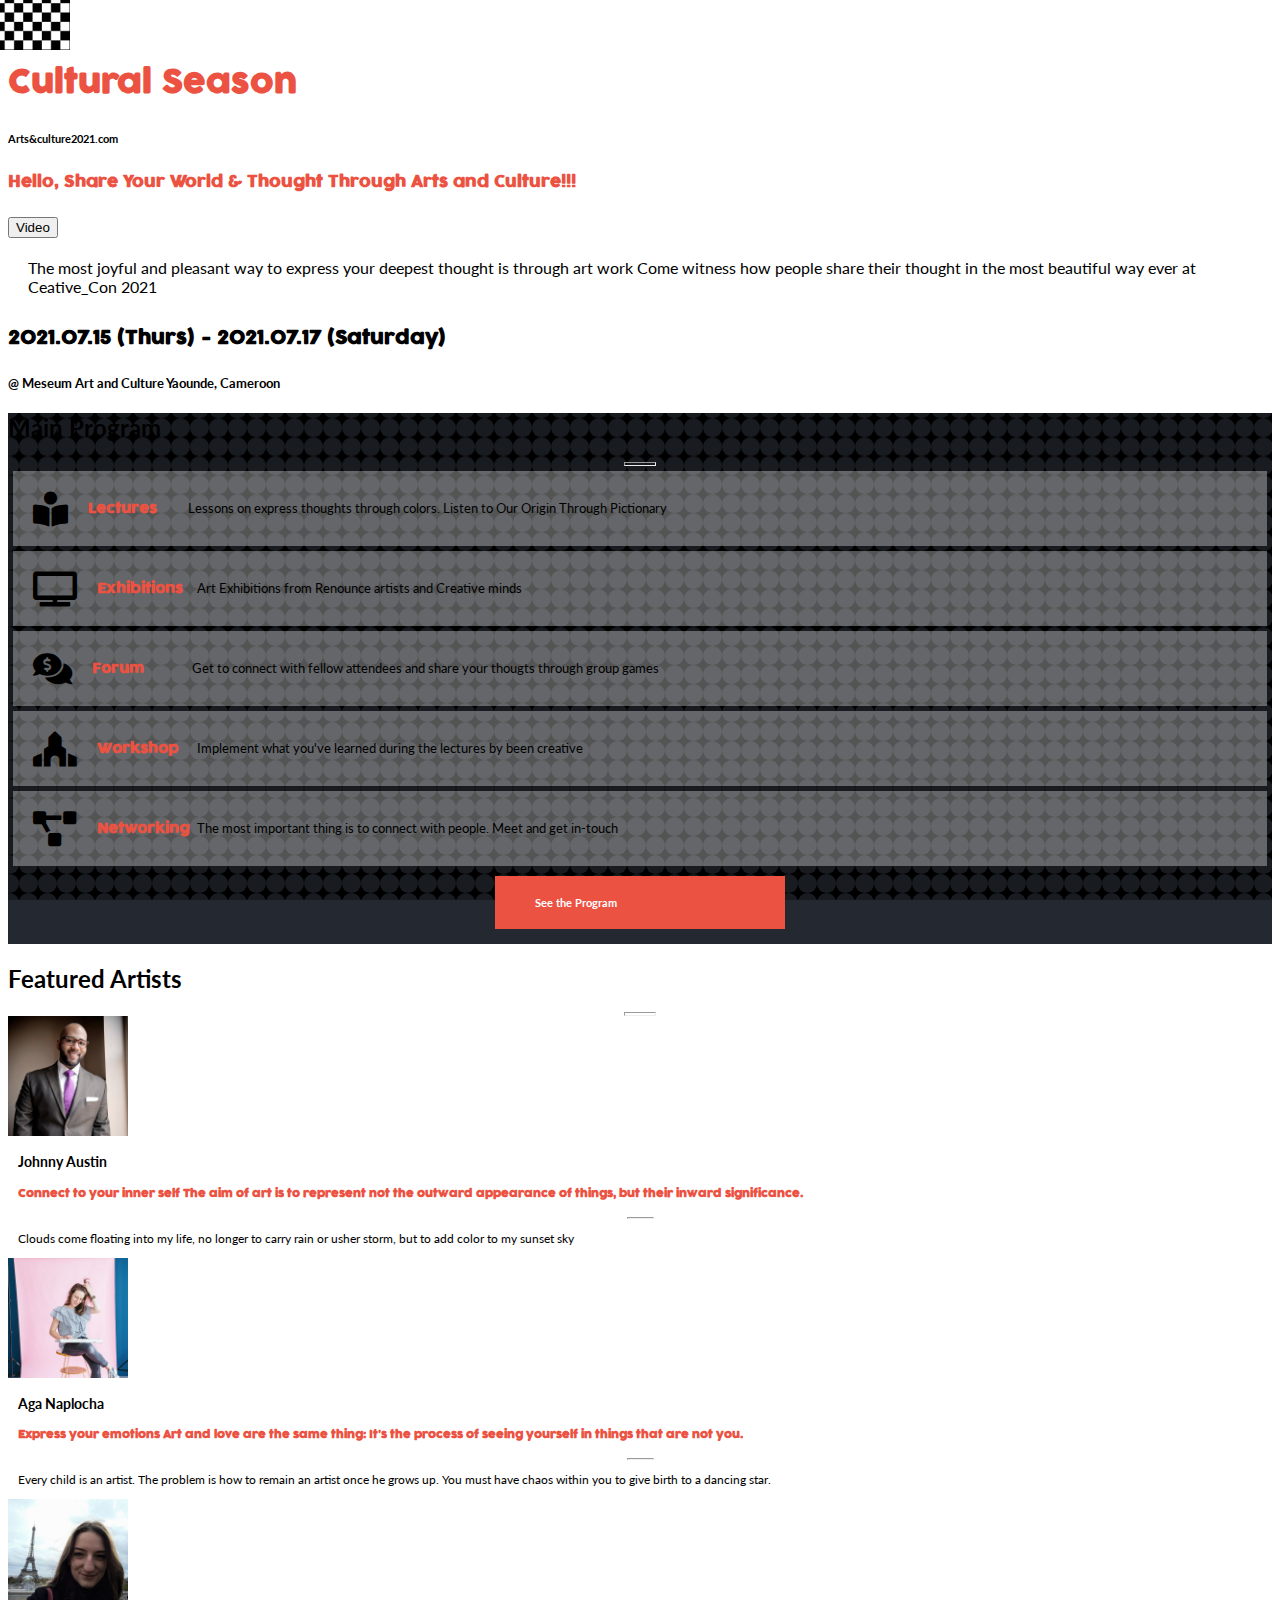
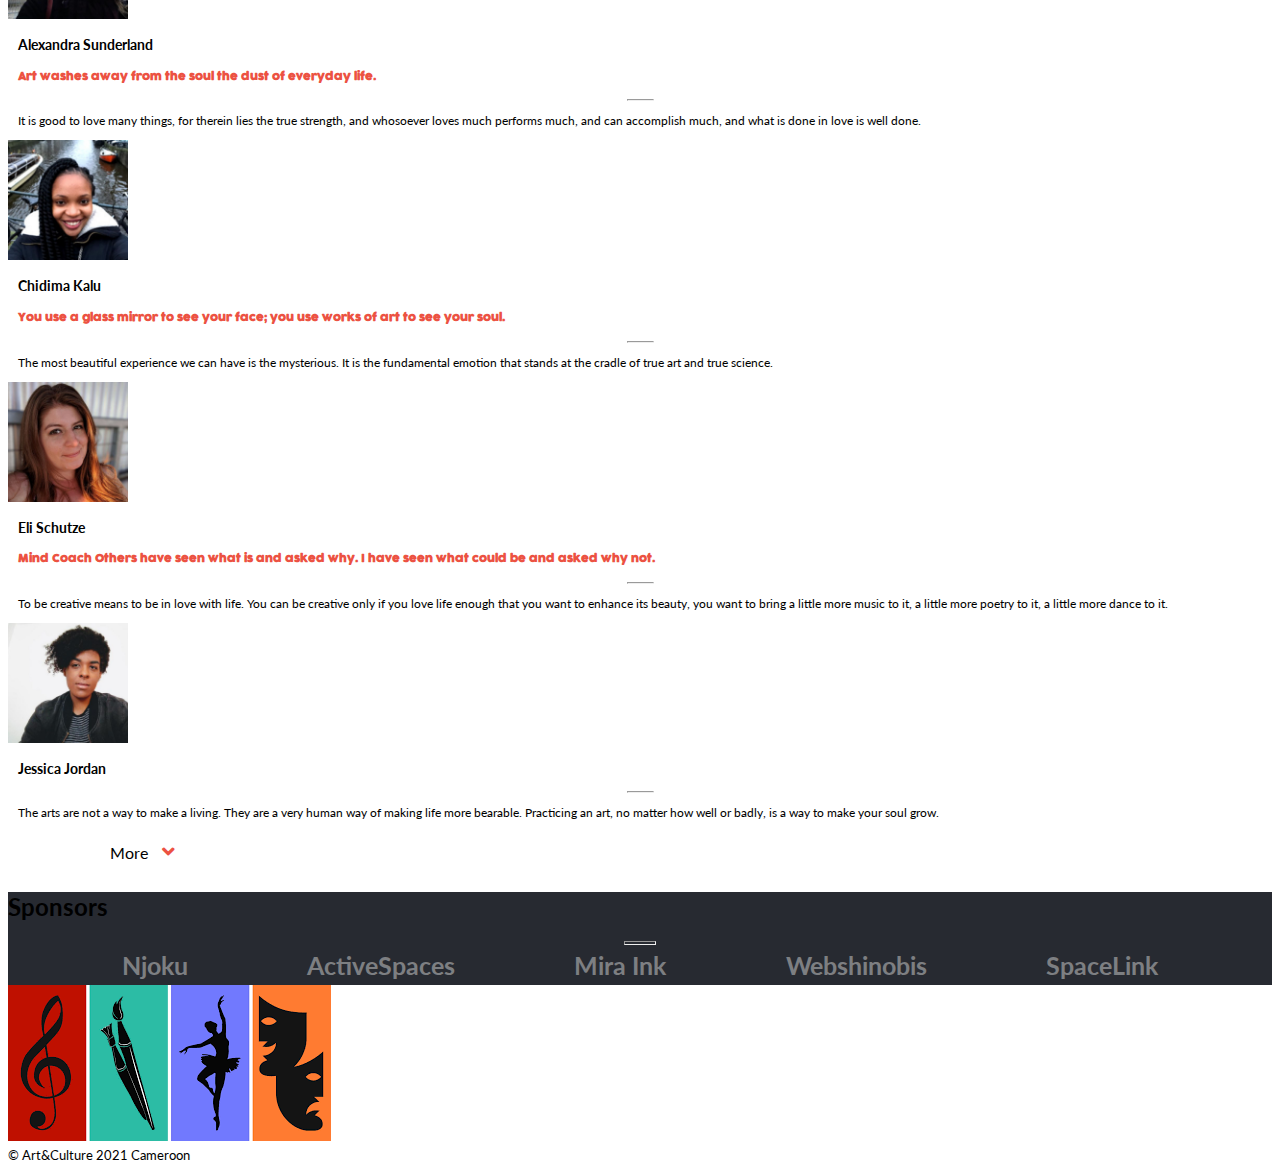
==== index.html @ 51cac5a7 "update header and footer for ticket and about page" ====
<!DOCTYPE html>
<html lang="en">

<head>
  <meta charset="UTF-8">
  <meta name="viewport" content="width=device-width, initial-scale=1.0">
  <link rel="stylesheet" href="https://cdnjs.cloudflare.com/ajax/libs/font-awesome/5.15.2/css/all.min.css">
  <link href="https://cdn.jsdelivr.net/npm/bootstrap@5.0.0-beta1/dist/css/bootstrap.min.css" rel="stylesheet" integrity="sha384-giJF6kkoqNQ00vy+HMDP7azOuL0xtbfIcaT9wjKHr8RbDVddVHyTfAAsrekwKmP1" crossorigin="anonymous">
  <link rel="stylesheet" href="./style.css">
  <title>Arts & Culture</title>
</head>

<body>
  <header>
    <nav class="navbar">
      <div class="desktop-nav">
        <ul>
          <li><a href="#"><i class="fab fa-facebook-f"></i></a></li>
          <li><a href="#"><i class="fab fa-twitter"></i></a></li>
          <li><a href="#">English</a></li>
          <li><a href="#">My Page</a></li>
          <li><a href="#">Logout</a></li>
        </ul>
        <div class="second-header">
          <figure>
            <img src="./assets/images/logo.png" alt="Logo"/>
            <figcaption>Arts & Culture Summit 2021</figcaption>
          </figure>
          <ul>
            <li><a href="./about.html">About</a></li>
            <li><a href="#">Program</a></li>
            <li><a href="#">Join</a></li>
            <li><a href="#">Sponsor</a></li>
            <li><a href="#">News</a></li>
            <li><a href="./ticket.html">Get Ticket</a></li>
          </ul>
        </div>
      </div>
      <div class="mobile-display">
        <i class="fas fa-bars ps-5"></i>
      </div>
    </nav>
  </header>
  <main>
    <section>
      <article class="event p-4">
        <h1 class="fs-5 fst-normal">Cultural Season</h1>
        <h6 class="fs-6 fst-italic">Arts&culture2021.com</h6>
        <h4 class="fs-1 fw-bold">Hello, Share Your World & Thought Through Arts and Culture!!!</h4>
        
        <button type="button" class="btn btn-light">Video</button>
      </article>
      <article class="p-2">
        <p class="border boder-3 border-info event-details">
          The most joyful and pleasant way to express your deepest thought is through art work
          Come witness how people share their thought in the most beautiful way ever at Ceative_Con 2021
        </p>
        <h3 class="date">2021.07.15 (Thurs) - 2021.07.17 (Saturday)</h3>
        <h5>@ Meseum Art and Culture Yaounde, Cameroon</h5>
      </article>
    </section>
    <section class="main-page">
      <div class="m-5">
        <h2 class= "text-center text-white fs-5 pt-5">Main Program</h2>
        <hr class="line">
      </div>
      <article class="activity">
        <i class="w-25 fas fa-book-reader text-white"></i>
        <h4 class="w-25 ">Lectures</h4>
        <p class="flex-fill text-white pt-3">Lessons on express thoughts through colors. Listen to Our Origin Through Pictionary</p>
      </article>
      <article class="activity">
        <i class="w-25 fas fa-tv text-white"></i>
        <h4 class="w-25">Exhibitions</h4>
        <p class="flex-fill  text-white pt-3">Art Exhibitions from Renounce artists and Creative minds</p>
      </article>
      <article class="activity">
        <i class="w-25 fas fa-comments-dollar text-white"></i>
        <h4 class="w-25">Forum</h4>
        <p class="flex-fill  text-white pt-3">Get to connect with fellow attendees and share your thougts through group games</p>
      </article>
      <article class="activity">
        <i class="w-25 fas fa-place-of-worship  text-white"></i>
        <h4 class="w-25">Workshop</h4>
        <p class="flex-fill text-white pt-3">Implement what you've learned during the lectures by been creative</p>
      </article>
      <article class="activity">
        <i class="w-25 fas fa-project-diagram text-white"></i>
        <h4 class="w-25 ">Networking</h4>
        <p class="flex-fill text-white pt-3">The most important thing is to connect with people. Meet and get in-touch</p>
      </article>

      <h6 class="action-call"><a href="#" class="text-center">See the Program</a></h6>
    </section>

    <section class="speakers-section">
      <div class='m-5'>
        <h2 class= "text-center fw-bold fs-5 pt-5">Featured Artists</h2>
        <hr class="line">
      </div>
      <div class="d-flex px-3  align-items-center">
        <div class="speaker-image position-relative "> 
          <img src="./assets/images/chess.png" class="chess-image" alt="chess Board"/>
          <img src="./assets/images/johnny-austin-df7ceb11-1000-square.jpg" class="main-image" alt="Johnny Austin"/>
        </div>
          
        <div class="speakers">
          <h3>Johnny Austin</h3>
          <h4>Connect to your inner self
            The aim of art is to represent not the outward appearance of things, but their inward significance.
          </h4>
          <hr>
          <p>Clouds come floating into my life, no longer to carry rain or usher storm, but to add color to my sunset sky</p>
        </div>
      </div>
      <div class="d-flex px-3  align-items-center"> 
        <div class="speaker-image position-relative">
          <img src="./assets/images/chess.png" class="chess-image" alt="Chess board"/>
          <img src="./assets/images/aga-naplocha-23d24d94-1000-square.jpg" class="main-image" alt="Aga Naplocha"/>
        </div>
        <div class="speakers">
          <h3>Aga Naplocha</h3>
          <h4>Express your emotions
            Art and love are the same thing: It’s the process of seeing yourself in things that are not you.
          </h4>
          <hr>
          <p>Every child is an artist. The problem is how to remain an artist once he grows up.
            You must have chaos within you to give birth to a dancing star.
          </p>
        </div>
      </div>
      <div class="d-none px-3  align-items-center d-md-flex">
        <div class="speaker-image position-relative"> 
          <img src="./assets/images/chess.png" class="chess-image" alt="Chess Board"/>
          <img src="./assets/images/alexandra-sunderland-f61603a4-1000-square.jpg" class="main-image" alt="Alexandra Sunderland"/>
          
        </div>
        <div class="speakers">
          <h3>Alexandra Sunderland</h3>
          <h4>Art washes away from the soul the dust of everyday life.</h4>
          <hr>
          <p>It is good to love many things, for therein lies the true strength, and whosoever loves 
            much performs much, and can accomplish much, and what is done in love is well done.</p>
        </div>

      </div>
      <div class="d-none px-3  align-items-center d-md-flex">
        <div class="speaker-image position-relative">
          <img src="./assets/images/chess.png" class="chess-image" alt="Chess"/>
          <img src="./assets/images/chidinma-kalu-acc1148d-1000-square.jpg"  class="main-image" alt="Chidima Kalu"/>
          
        </div>
        <div class="speakers">
          <h3>Chidima Kalu</h3>
          <h4>You use a glass mirror to see your face; you use works of art to see your soul.</h4>
          <hr>
          <p>The most beautiful experience we can have is the mysterious. 
            It is the fundamental emotion that stands at the cradle of true art and true science.</p>
        </div>
      </div>
      <div class="d-none px-3  align-items-center d-md-flex">
        <div class="speaker-image position-relative">
          <img src="./assets/images/chess.png" class="chess-image" alt="Chess Board"/>
          <img src="./assets/images/eli-schutze-5bccf4f9-1000-square.jpg"  class="main-image" alt="Eli Schutze"/>
          
        </div>
        <div class="speakers">
          <h3>Eli Schutze</h3>
          <h4>Mind Coach
            Others have seen what is and asked why. I have seen what could be and asked why not. 
          </h4>
          <hr>
          <p>To be creative means to be in love with life. You can be creative only if you love life enough that you want to enhance its beauty, 
            you want to bring a little more music to it, a little more poetry to it, a little more dance to it.</p>
        </div>
      </div>
      <div class="d-none px-3  align-items-center d-md-flex">
        <div class="speaker-image position-relative">
          <img src="./assets/images/chess.png" class="chess-image" alt="Chess Board"/>
          <img src="./assets/images/jessica-jordan-0c8793eb-1000-square.jpg"  class="main-image" alt="Jessica Jordan"/>
          
        </div>
        <div class="speakers">
          <h3>Jessica Jordan</h3>
          <hr>
          <p>The arts are not a way to make a living. They are a very human way of making life more bearable. 
            Practicing an art, no matter how well or badly, is a way to make your soul grow.</p>
        </div>
      </div>
    </section>
    <section class="more border">
      <span class="p-5 text-center" >More <i class="fas fa-angle-down"></i></span>
    </section>
  </main>
  <footer>
    <div class="first-footer">
      <div class='m-5'>
        <h2 class= "text-center fw-bold fs-5 pt-5 text-white">Sponsors</h2>
        <hr class="line">
      </div>
      <ul>
        <li class="align-middle"><a href="#" class="sponsors">Njoku</a></li>
        <li class="align-middle"><a href="#" class="sponsors">ActiveSpaces</a></li>
        <li class="align-middle"><a href="#" class="sponsors">Mira Ink</a></li>
        <li class="align-middle"><a href="#" class="sponsors">Webshinobis</a></li>
        <li class="align-middle"><a href="#" class="sponsors">SpaceLink</a></li>
      </ul>
    </div>
    <div class="last-footer d-flex align-items-center p-5">
        <div w-50>
          <img src="./assets/images/arts.png" alt="Arts and Culture" class="w-100">
        </div>
        <div class="ms-5">
          <small>&#169; Art&Culture 2021 Cameroon</small>
        </div>
      </div>
  </footer>
</body>

</html>
---- style.css ----
@import url('https://fonts.googleapis.com/css2?family=Lato:wght@300;400;700&display=swap');

@font-face {
  font-family: 'cocogoose';
  src: local("cocogoose"),
    url("./assets/cocogoose/Cocogoose_trial.otf")
      format("truetype");
}

:root {
  --primary-color: #ec5242;
  --black-color:  #272a31;
  --grey-color: #d3d3d3;
  --secondary-font: font-family: 'Lato', sans-serif;

}

/* General Styles */
 body {
  font-family: 'Lato', sans-serif;
}

a:link {
  text-decoration: none;
}

a:visited {
  text-decoration: none;
}

a:hover {
  text-decoration: underline;
}

a:active {
  text-decoration: underline;
}

ul {
  list-style-type: none;
  margin: 0;
  padding: 0;
}

/* Header section */

.desktop-nav {
  display: none;
}

.mobile-display > i{
  font-size: 30px;

}

/* main Section */

h1, h4 {
  color: var(--primary-color);
  font-family: cocogoose;
}

.event-details {
  padding: 10px;
  margin: 10px;
}

.date {
  font-family: cocogoose;
}

/* Activity section */

.main-page {
  background-color: #242830;
  background-image: url("data:image/svg+xml,%3Csvg xmlns='http://www.w3.org/2000/svg' width='100%25' height='100%25' %3E%3Cdefs%3E%3ClinearGradient id='a' x1='0' x2='0' y1='0' y2='1' gradientTransform='rotate(53,0.5,0.5)'%3E%3Cstop offset='0' stop-color='%23000000'/%3E%3Cstop offset='1' stop-color='%23000000'/%3E%3C/linearGradient%3E%3C/defs%3E%3Cpattern id='b' width='19' height='19' patternUnits='userSpaceOnUse'%3E%3Ccircle fill='%23242830' cx='9.5' cy='9.5' r='9.5'/%3E%3C/pattern%3E%3Crect width='100%25' height='100%25' fill='url(%23a)'/%3E%3Crect width='100%25' height='100%25' fill='url(%23b)' fill-opacity='0.67'/%3E%3C/svg%3E");
  background-attachment: fixed;
  background-size: cover;
  padding-bottom: 5px;
}

.line {
  width: 30px;
  margin: auto;
  color: var(--primary-color);
  opacity: 1;
  padding-top: 2px;
}

.activity {
  margin: 5px;
  background-color: #ffffff54;
  display: flex;
  align-items: center;
}

.activity > i {
  font-size: 35px;
  text-align: center;
  max-width: 100px;
  padding: 20px 20px;
}

.activity > h4 {
  font-size: 14px;
  max-width: 100px ;
  min-width: 100px !important;
}

.activity > p {
  font-size: 13px;
}

.action-call {
  background-color: var(--primary-color);
  width: 250px;
  margin: 10px auto;
  padding: 20px;
}

.action-call > a {
  padding: 20px;
  color: white;

}

/* Speakers Section */

.chess-image {
  width: 75px;
  height: 75px;
  position: absolute;
  top: -25px;
  left: -5px;
}

.main-image {
  height: 120px;
  position: relative;
}

.speakers {
  font-size: 12px;
  margin: 10px;
}

.speakers > hr {
  width: 25px;
}

.speakers > h4 {
  font-size: 11px;
}

.more {
  width: 95%;
  margin: 10px auto;
}

.more > span {
  padding: 10px;
  margin-left: 60px;
}

.more i {
  font-size: 20px;
  color: var(--primary-color);
  padding: 10px;

}

.first-footer {
  background-color: var(--black-color);
}

.first-footer ul {
  display: flex;
  justify-content: space-evenly;
  padding: 5px 5px 5px;
  align-items: center;
  flex-wrap: wrap ;

}

.sponsors {
  font-size: 25px;
  font-weight: bold;
  color: var(--grey-color);
  padding: 0 10px 10px 10px;
  align-content: center;
  opacity: 0.5;
}
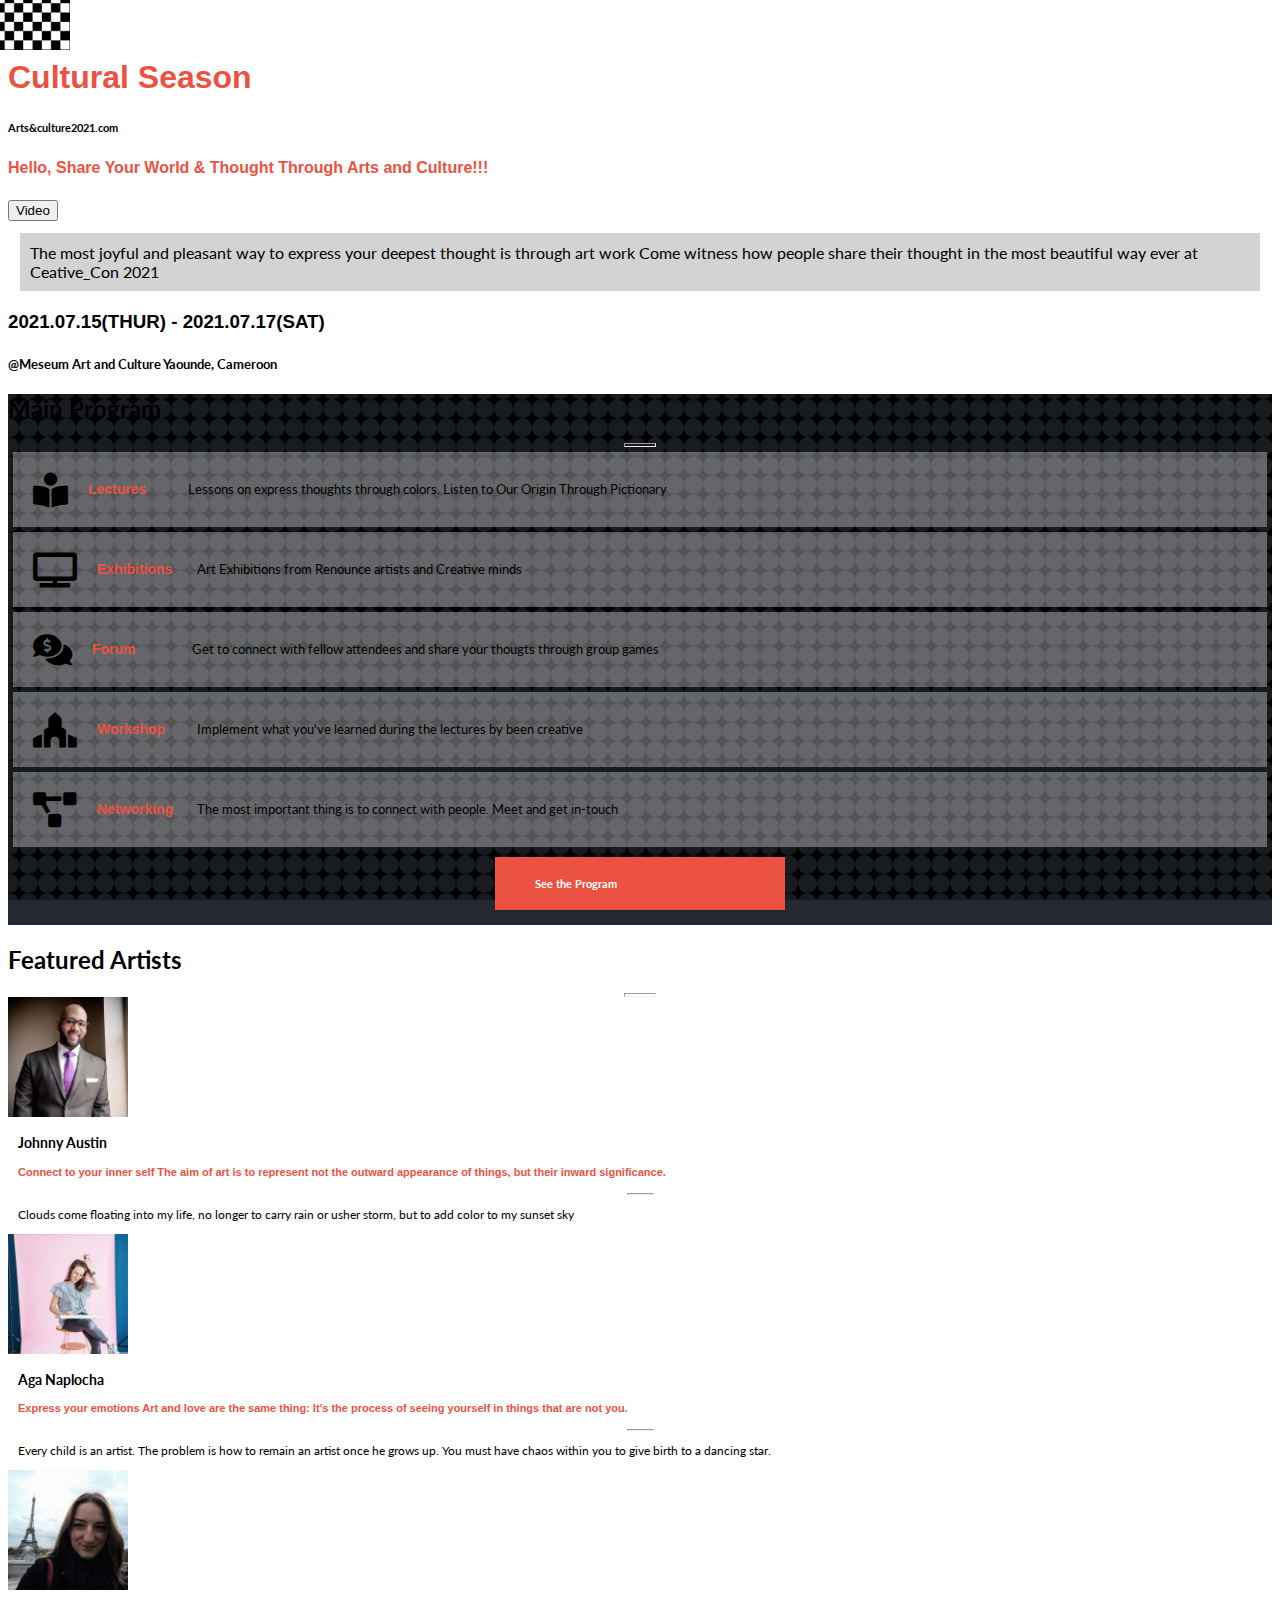
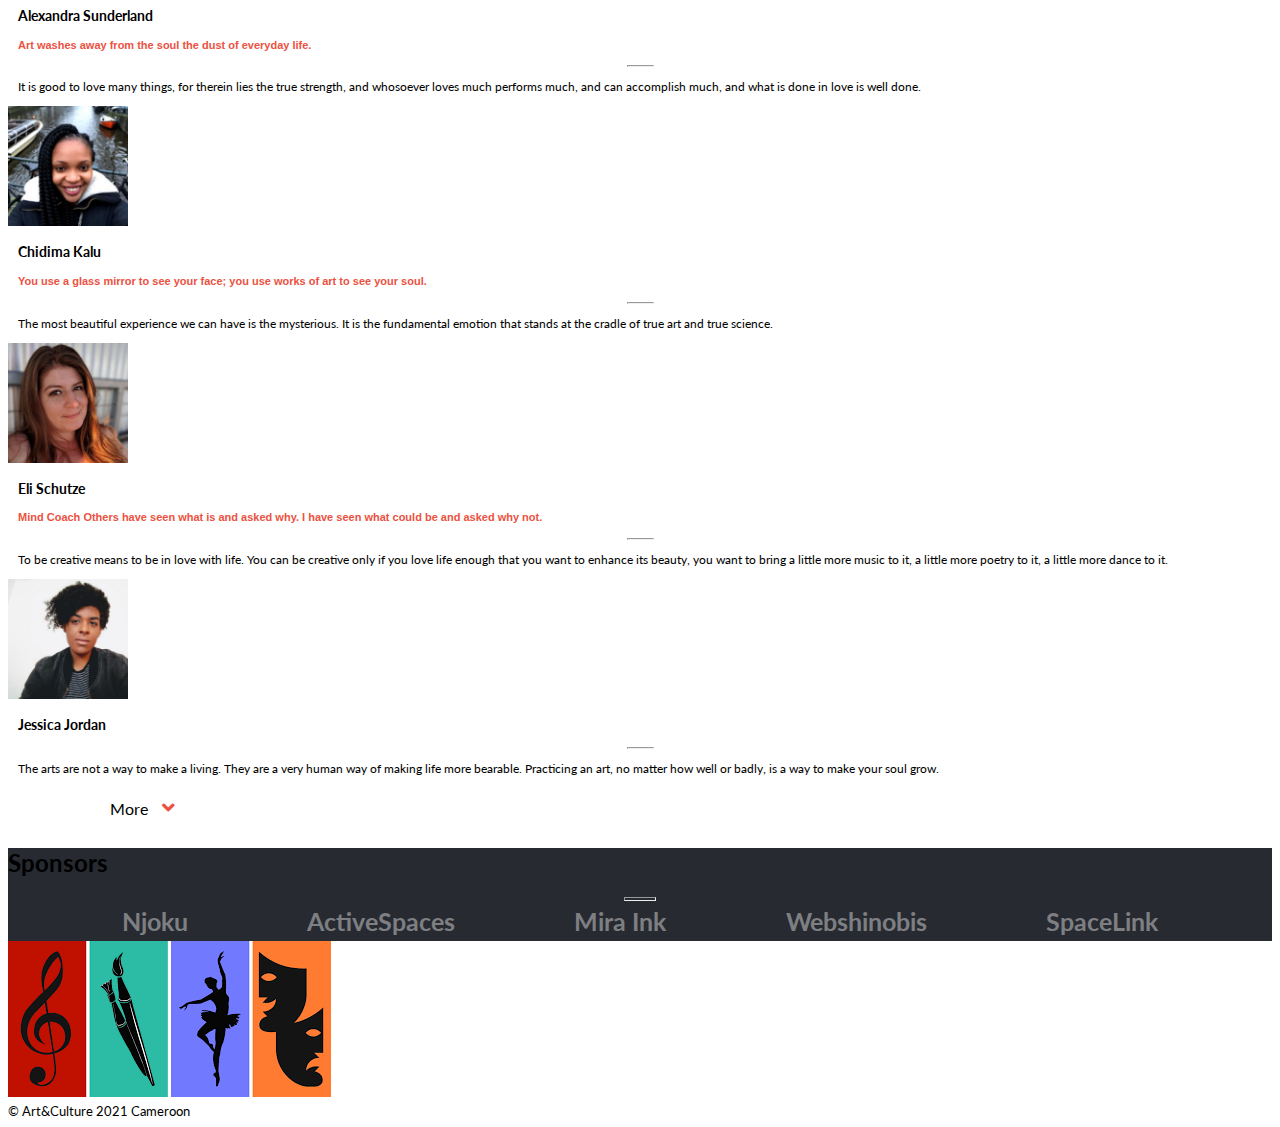
==== commit 1572e43b: "add background image" ====
--- a/index.html
+++ b/index.html
@@ -51,12 +51,12 @@
         <button type="button" class="btn btn-light">Video</button>
       </article>
       <article class="p-2">
-        <p class="border boder-3 border-info event-details">
+        <p class="event-details">
           The most joyful and pleasant way to express your deepest thought is through art work
           Come witness how people share their thought in the most beautiful way ever at Ceative_Con 2021
         </p>
-        <h3 class="date">2021.07.15 (Thurs) - 2021.07.17 (Saturday)</h3>
-        <h5>@ Meseum Art and Culture Yaounde, Cameroon</h5>
+        <h3 class="date ps-2 fw-bold">2021.07.15(THUR) - 2021.07.17(SAT)</h3>
+        <h5 class="ps-2 text-center">@Meseum Art and Culture Yaounde, Cameroon</h5>
       </article>
     </section>
     <section class="main-page">
@@ -207,7 +207,7 @@
       </ul>
     </div>
     <div class="last-footer d-flex align-items-center p-5">
-        <div w-50>
+        <div class="w-50">
           <img src="./assets/images/arts.png" alt="Arts and Culture" class="w-100">
         </div>
         <div class="ms-5">
--- a/style.css
+++ b/style.css
@@ -2,22 +2,25 @@
 
 @font-face {
   font-family: 'cocogoose';
-  src: local("cocogoose"),
-    url("./assets/cocogoose/Cocogoose_trial.otf")
-      format("truetype");
+  src: local("cocogoose"), url("./assets/cocogoose/Cocogoose_trial.otf") format("truetype");
 }
 
 :root {
   --primary-color: #ec5242;
-  --black-color:  #272a31;
+  --black-color: #272a31;
   --grey-color: #d3d3d3;
-  --secondary-font: font-family: 'Lato', sans-serif;
-
+  --secondary-font: 'Lato', sans-serif;
+  --primary-font: coogoose, sans-serif;
+  --primary-color-op: #ec5242ba;
 }
 
 /* General Styles */
- body {
+
+body {
   font-family: 'Lato', sans-serif;
+  background: linear-gradient(to bottom, rgba(255, 255, 255, 0.9), rgb(255, 255, 255)), url("./assets/images/culture.jpg");
+  background-size: cover;
+  background-repeat: no-repeat;
 }
 
 a:link {
@@ -48,16 +51,16 @@
   display: none;
 }
 
-.mobile-display > i{
+.mobile-display > i {
   font-size: 30px;
-
 }
 
 /* main Section */
 
-h1, h4 {
+h1,
+h4 {
   color: var(--primary-color);
-  font-family: cocogoose;
+  font-family: var(--primary-font);
 }
 
 .event-details {
@@ -66,7 +69,7 @@
 }
 
 .date {
-  font-family: cocogoose;
+  font-family: var(--primary-font);
 }
 
 /* Activity section */
@@ -103,7 +106,7 @@
 
 .activity > h4 {
   font-size: 14px;
-  max-width: 100px ;
+  max-width: 100px;
   min-width: 100px !important;
 }
 
@@ -121,7 +124,12 @@
 .action-call > a {
   padding: 20px;
   color: white;
-
+}
+
+.event-details {
+  border: 2px solid white;
+  background-color: var(--grey-color);
+  padding: 10px;
 }
 
 /* Speakers Section */
@@ -166,7 +174,6 @@
   font-size: 20px;
   color: var(--primary-color);
   padding: 10px;
-
 }
 
 .first-footer {
@@ -178,8 +185,7 @@
   justify-content: space-evenly;
   padding: 5px 5px 5px;
   align-items: center;
-  flex-wrap: wrap ;
-
+  flex-wrap: wrap;
 }
 
 .sponsors {
@@ -190,3 +196,38 @@
   align-content: center;
   opacity: 0.5;
 }
+
+/* About page styles */
+
+.last-header {
+  align-items: center;
+  justify-content: space-around;
+  width: 50%;
+}
+
+.logo-section figcaption {
+  font-family: var(--primary-font);
+  font-size: 16px;
+}
+
+.past-event {
+  background-color: #242830;
+  background-repeat: no-repeat;
+  background-size: cover;
+}
+
+.limbe-img {
+  background: linear-gradient(to right, var(--primary-color-op), var(--primary-color-op)), url(./assets/images/festac.jpeg);
+}
+
+.bamenda-img {
+  background: linear-gradient(to right, var(--primary-color-op), var(--primary-color-op)), url(./assets/images/bamenda.jpeg);
+}
+
+.bafoussam-img {
+  background: linear-gradient(to right, var(--primary-color-op), var(--primary-color-op)), url(./assets/images/nyanaya.jpeg);
+}
+
+.manyu-img {
+  background: linear-gradient(to right, var(--primary-color-op), var(--primary-color-op)), url(./assets/images/manyu.jpeg);
+}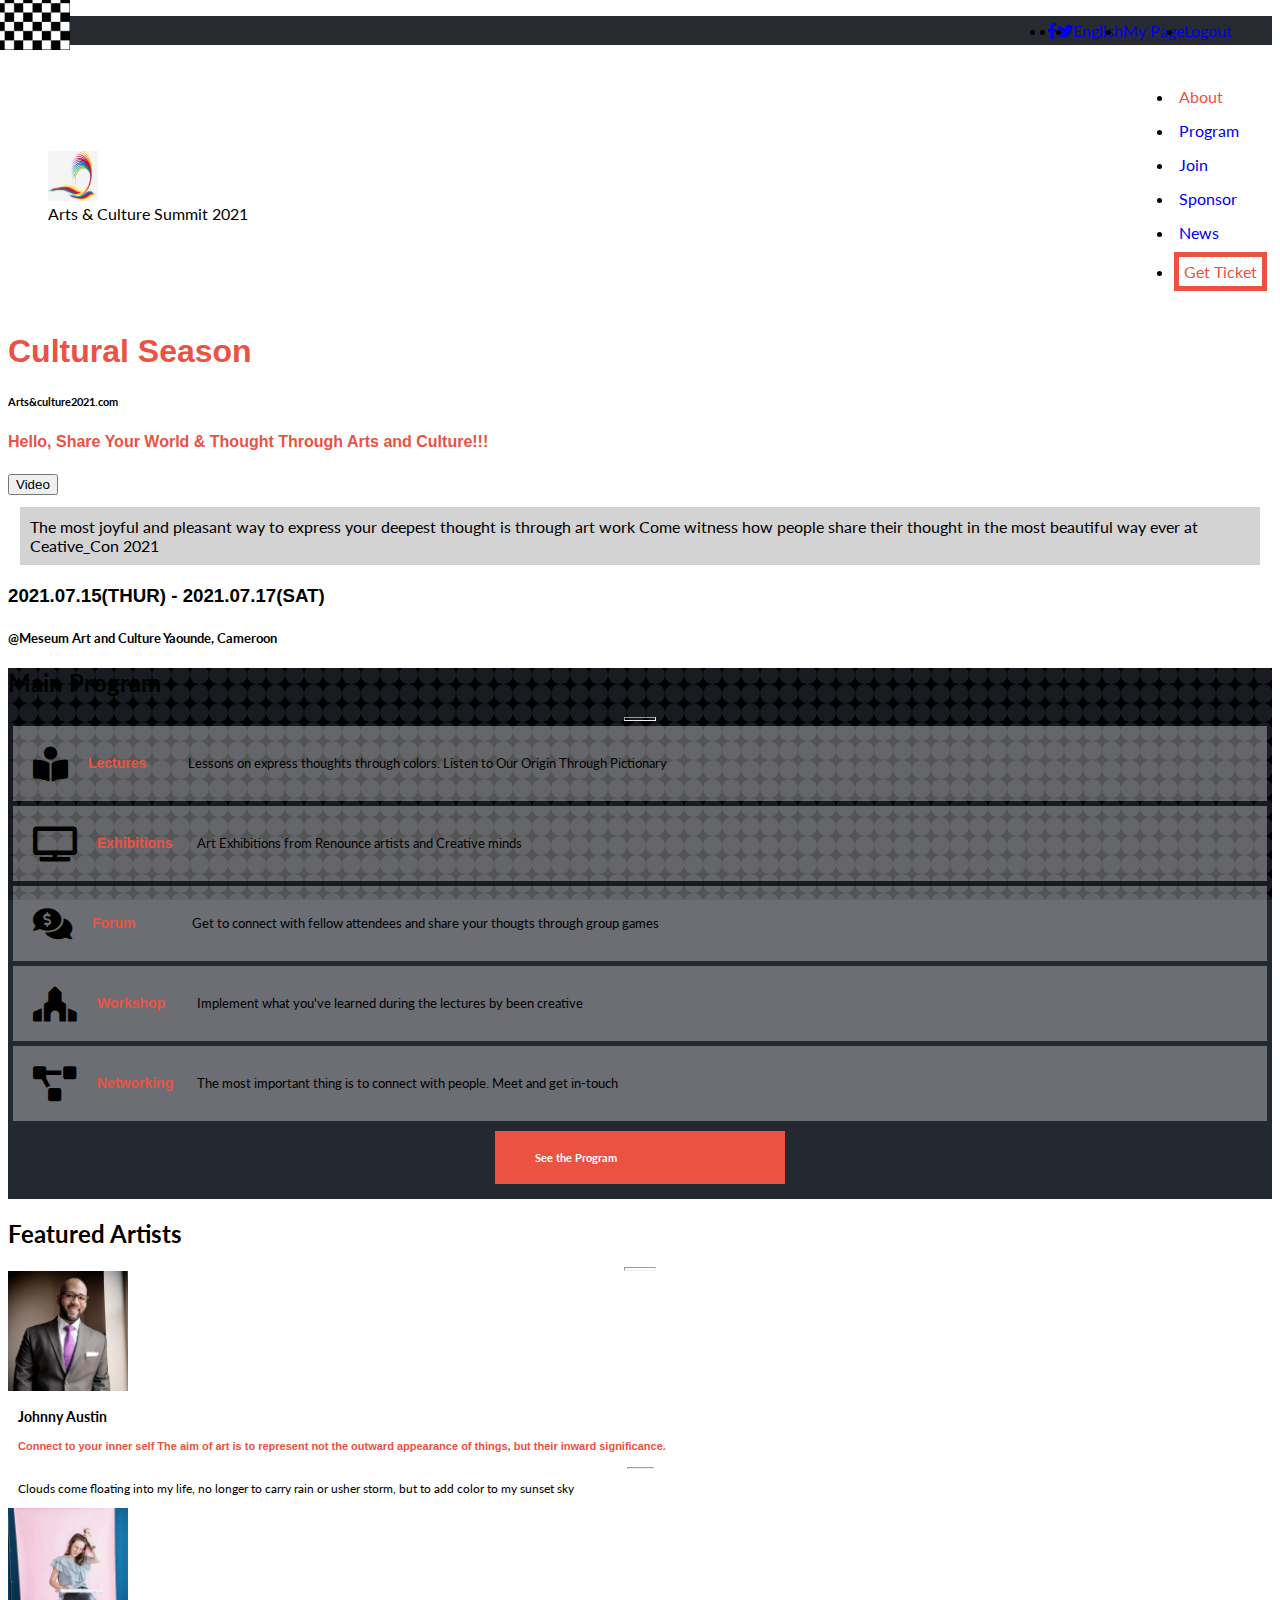
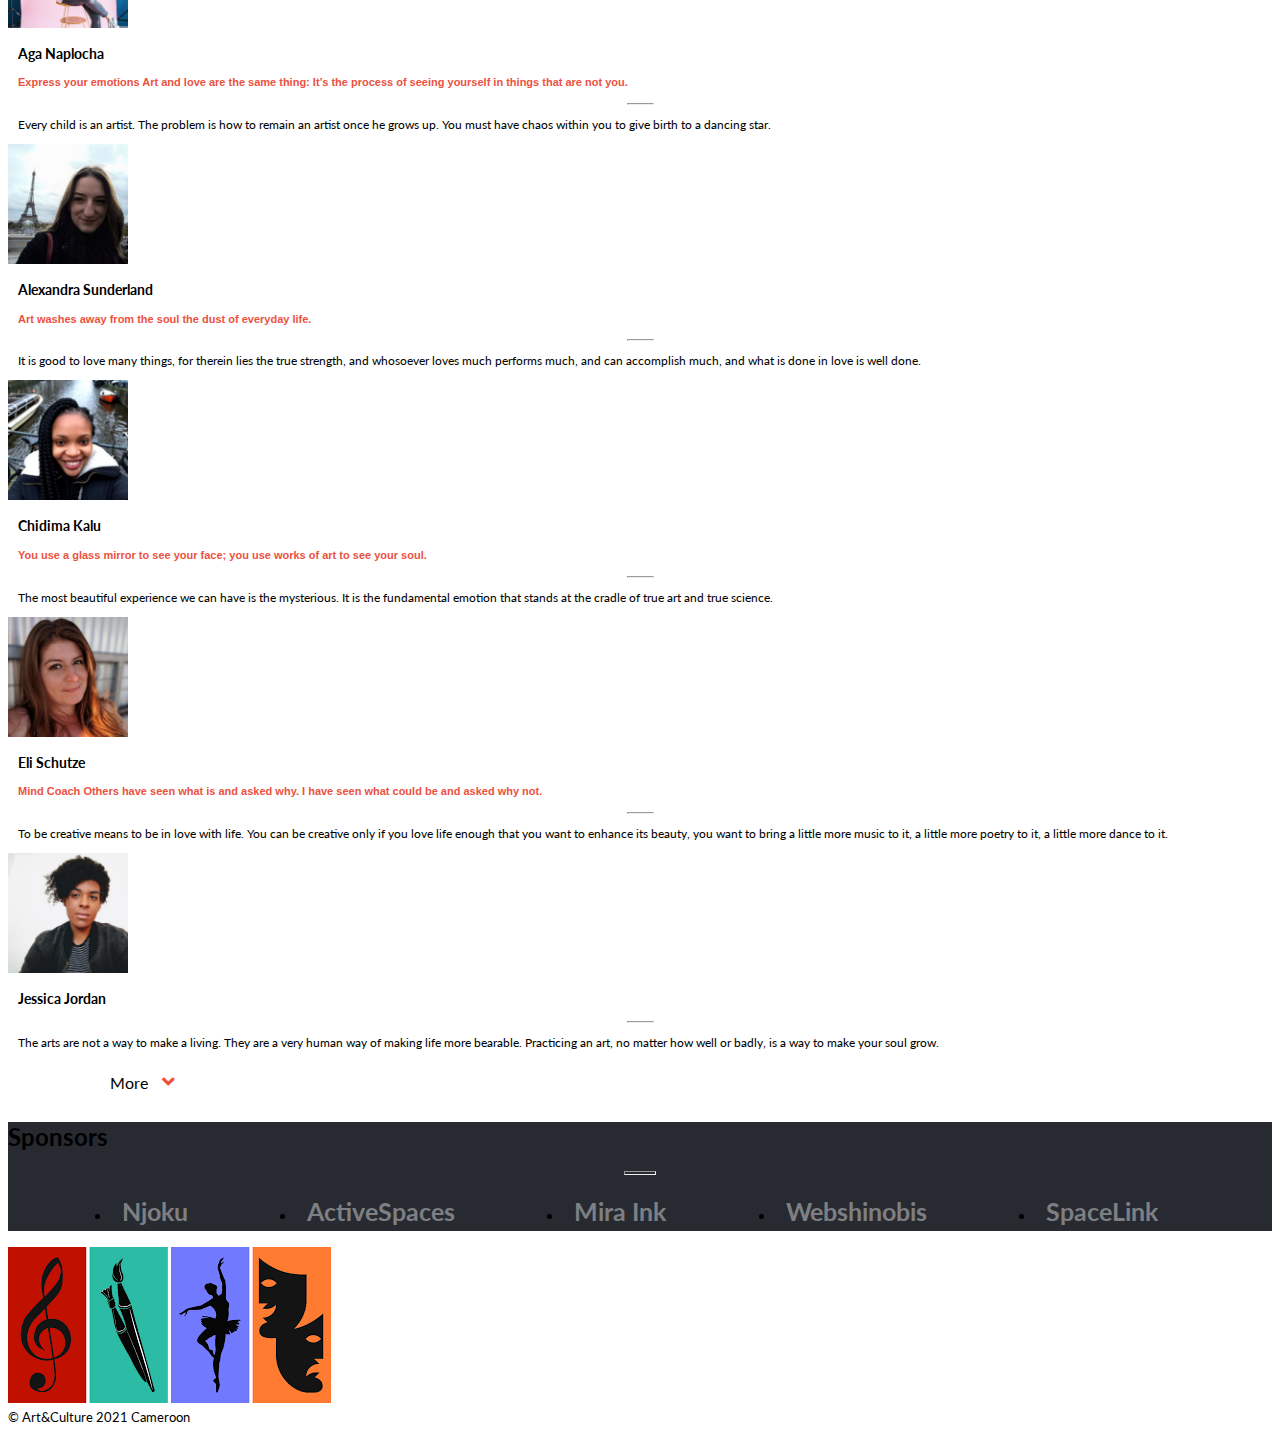
==== commit 2f049699: "add sytyles to the desktop header" ====
--- a/index.html
+++ b/index.html
@@ -12,27 +12,27 @@
 
 <body>
   <header>
-    <nav class="navbar">
+    <nav>
       <div class="desktop-nav">
-        <ul>
-          <li><a href="#"><i class="fab fa-facebook-f"></i></a></li>
-          <li><a href="#"><i class="fab fa-twitter"></i></a></li>
-          <li><a href="#">English</a></li>
-          <li><a href="#">My Page</a></li>
-          <li><a href="#">Logout</a></li>
+        <ul class="list-unstyled m-0 navbar">
+          <li class="px-2 mx-1"><a href="#" class="text-center text-white mx-1"><i class="fab fa-facebook-f"></i></a></li>
+          <li class="px-2 mx-1"><a href="#" class="text-center text-white mx-1"><i class="fab fa-twitter"></i></a></li>
+          <li class="px-2 mx-1"><a href="#" class="text-center text-white mx-1">English</a></li>
+          <li class="px-2 mx-1"><a href="#" class="text-center text-white mx-1">My Page</a></li>
+          <li class="px-2 mx-1"><a href="#" class="text-center text-white mx-1">Logout</a></li>
         </ul>
-        <div class="second-header">
-          <figure>
-            <img src="./assets/images/logo.png" alt="Logo"/>
-            <figcaption>Arts & Culture Summit 2021</figcaption>
+        <div class="second-header d-flex align-items-center justify-content-space px-5 py-1">
+          <figure class="d-flex flex-fill ms-5 ps-5">
+            <img src="./assets/images/small-logo.png" alt="Logo" class="image-fluid small-logo"/>
+            <figcaption class="text-center pt-3 fw-bold fs-5">Arts & Culture Summit 2021</figcaption>
           </figure>
-          <ul>
-            <li><a href="./about.html">About</a></li>
-            <li><a href="#">Program</a></li>
-            <li><a href="#">Join</a></li>
-            <li><a href="#">Sponsor</a></li>
-            <li><a href="#">News</a></li>
-            <li><a href="./ticket.html">Get Ticket</a></li>
+          <ul class="navbar list-unstyled">
+            <li><a href="./about.html" class="head-text">About</a></li>
+            <li><a href="#" class="text-center link-dark">Program</a></li>
+            <li><a href="#" class="text-center link-dark">Join</a></li>
+            <li><a href="#" class="text-center link-dark">Sponsor</a></li>
+            <li><a href="#" class="text-center link-dark">News</a></li>
+            <li class="action"><a href="./ticket.html" class="head-text">Get Ticket</a></li>
           </ul>
         </div>
       </div>
@@ -43,54 +43,58 @@
   </header>
   <main>
     <section>
-      <article class="event p-4">
-        <h1 class="fs-5 fst-normal">Cultural Season</h1>
-        <h6 class="fs-6 fst-italic">Arts&culture2021.com</h6>
-        <h4 class="fs-1 fw-bold">Hello, Share Your World & Thought Through Arts and Culture!!!</h4>
-        
-        <button type="button" class="btn btn-light">Video</button>
-      </article>
-      <article class="p-2">
-        <p class="event-details">
-          The most joyful and pleasant way to express your deepest thought is through art work
-          Come witness how people share their thought in the most beautiful way ever at Ceative_Con 2021
-        </p>
-        <h3 class="date ps-2 fw-bold">2021.07.15(THUR) - 2021.07.17(SAT)</h3>
-        <h5 class="ps-2 text-center">@Meseum Art and Culture Yaounde, Cameroon</h5>
-      </article>
+      <section class="my-container">
+        <article class="container event p-4 ms-5">
+          <h1 class="fs-5 fst-normal">Cultural Season</h1>
+          <h6 class="fs-6 fst-italic">Arts&culture2021.com</h6>
+          <h4 class="fs-1 fw-bold">Hello, Share Your World & Thought Through Arts and Culture!!!</h4>
+          
+          <button type="button" class="btn btn-light">Video</button>
+        </article>
+        <article class="p-2">
+          <p class="event-details">
+            The most joyful and pleasant way to express your deepest thought is through art work
+            Come witness how people share their thought in the most beautiful way ever at Ceative_Con 2021
+          </p>
+          <h3 class="date ps-2 fw-bold">2021.07.15(THUR) - 2021.07.17(SAT)</h3>
+          <h5 class="ps-2 text-center">@Meseum Art and Culture Yaounde, Cameroon</h5>
+        </article>
+      </section>
     </section>
     <section class="main-page">
-      <div class="m-5">
-        <h2 class= "text-center text-white fs-5 pt-5">Main Program</h2>
-        <hr class="line">
-      </div>
-      <article class="activity">
-        <i class="w-25 fas fa-book-reader text-white"></i>
-        <h4 class="w-25 ">Lectures</h4>
-        <p class="flex-fill text-white pt-3">Lessons on express thoughts through colors. Listen to Our Origin Through Pictionary</p>
-      </article>
-      <article class="activity">
-        <i class="w-25 fas fa-tv text-white"></i>
-        <h4 class="w-25">Exhibitions</h4>
-        <p class="flex-fill  text-white pt-3">Art Exhibitions from Renounce artists and Creative minds</p>
-      </article>
-      <article class="activity">
-        <i class="w-25 fas fa-comments-dollar text-white"></i>
-        <h4 class="w-25">Forum</h4>
-        <p class="flex-fill  text-white pt-3">Get to connect with fellow attendees and share your thougts through group games</p>
-      </article>
-      <article class="activity">
-        <i class="w-25 fas fa-place-of-worship  text-white"></i>
-        <h4 class="w-25">Workshop</h4>
-        <p class="flex-fill text-white pt-3">Implement what you've learned during the lectures by been creative</p>
-      </article>
-      <article class="activity">
-        <i class="w-25 fas fa-project-diagram text-white"></i>
-        <h4 class="w-25 ">Networking</h4>
-        <p class="flex-fill text-white pt-3">The most important thing is to connect with people. Meet and get in-touch</p>
-      </article>
-
-      <h6 class="action-call"><a href="#" class="text-center">See the Program</a></h6>
+      <section class="my-container">
+        <div class="m-5">
+          <h2 class= "text-center text-white fs-5 pt-5">Main Program</h2>
+          <hr class="line">
+        </div>
+        <article class="activity">
+          <i class="w-25 fas fa-book-reader text-white"></i>
+          <h4 class="w-25 ">Lectures</h4>
+          <p class="flex-fill text-white pt-3">Lessons on express thoughts through colors. Listen to Our Origin Through Pictionary</p>
+        </article>
+        <article class="activity">
+          <i class="w-25 fas fa-tv text-white"></i>
+          <h4 class="w-25">Exhibitions</h4>
+          <p class="flex-fill  text-white pt-3">Art Exhibitions from Renounce artists and Creative minds</p>
+        </article>
+        <article class="activity">
+          <i class="w-25 fas fa-comments-dollar text-white"></i>
+          <h4 class="w-25">Forum</h4>
+          <p class="flex-fill  text-white pt-3">Get to connect with fellow attendees and share your thougts through group games</p>
+        </article>
+        <article class="activity">
+          <i class="w-25 fas fa-place-of-worship  text-white"></i>
+          <h4 class="w-25">Workshop</h4>
+          <p class="flex-fill text-white pt-3">Implement what you've learned during the lectures by been creative</p>
+        </article>
+        <article class="activity">
+          <i class="w-25 fas fa-project-diagram text-white"></i>
+          <h4 class="w-25 ">Networking</h4>
+          <p class="flex-fill text-white pt-3">The most important thing is to connect with people. Meet and get in-touch</p>
+        </article>
+
+        <h6 class="action-call"><a href="#" class="text-center">See the Program</a></h6>
+      </section>
     </section>
 
     <section class="speakers-section">
@@ -198,7 +202,7 @@
         <h2 class= "text-center fw-bold fs-5 pt-5 text-white">Sponsors</h2>
         <hr class="line">
       </div>
-      <ul>
+      <ul class="list-unstyled">
         <li class="align-middle"><a href="#" class="sponsors">Njoku</a></li>
         <li class="align-middle"><a href="#" class="sponsors">ActiveSpaces</a></li>
         <li class="align-middle"><a href="#" class="sponsors">Mira Ink</a></li>
--- a/style.css
+++ b/style.css
@@ -39,12 +39,6 @@
   text-decoration: underline;
 }
 
-ul {
-  list-style-type: none;
-  margin: 0;
-  padding: 0;
-}
-
 /* Header section */
 
 .desktop-nav {
@@ -61,11 +55,6 @@
 h4 {
   color: var(--primary-color);
   font-family: var(--primary-font);
-}
-
-.event-details {
-  padding: 10px;
-  margin: 10px;
 }
 
 .date {
@@ -130,6 +119,7 @@
   border: 2px solid white;
   background-color: var(--grey-color);
   padding: 10px;
+  margin: 10px;
 }
 
 /* Speakers Section */
@@ -230,4 +220,51 @@
 
 .manyu-img {
   background: linear-gradient(to right, var(--primary-color-op), var(--primary-color-op)), url(./assets/images/manyu.jpeg);
+}
+
+
+/* Media Query */
+
+@media only screen and (min-width: 768px) {
+  .mobile-display{
+    display: none;
+  }
+
+  .desktop-nav {
+    display: block;
+  }
+
+  .desktop-nav > ul {
+    display: flex;
+    justify-content: flex-end;
+    background-color: var(--black-color);
+    padding: 5px 40px;
+  }
+
+
+  .second-header {
+    display: flex;
+    justify-content: space-between;
+    align-items: center;
+    background-color: white;
+  }
+
+  .small-logo {
+    width: 50px;
+    height: 50px;
+  }
+
+  .second-header > ul > li {
+    margin: 5px;
+    padding: 5px;
+  }
+
+  .head-text {
+    color: var(--primary-color);
+  }
+
+  .action {
+    border: 5px solid var(--primary-color);
+  }
+
 }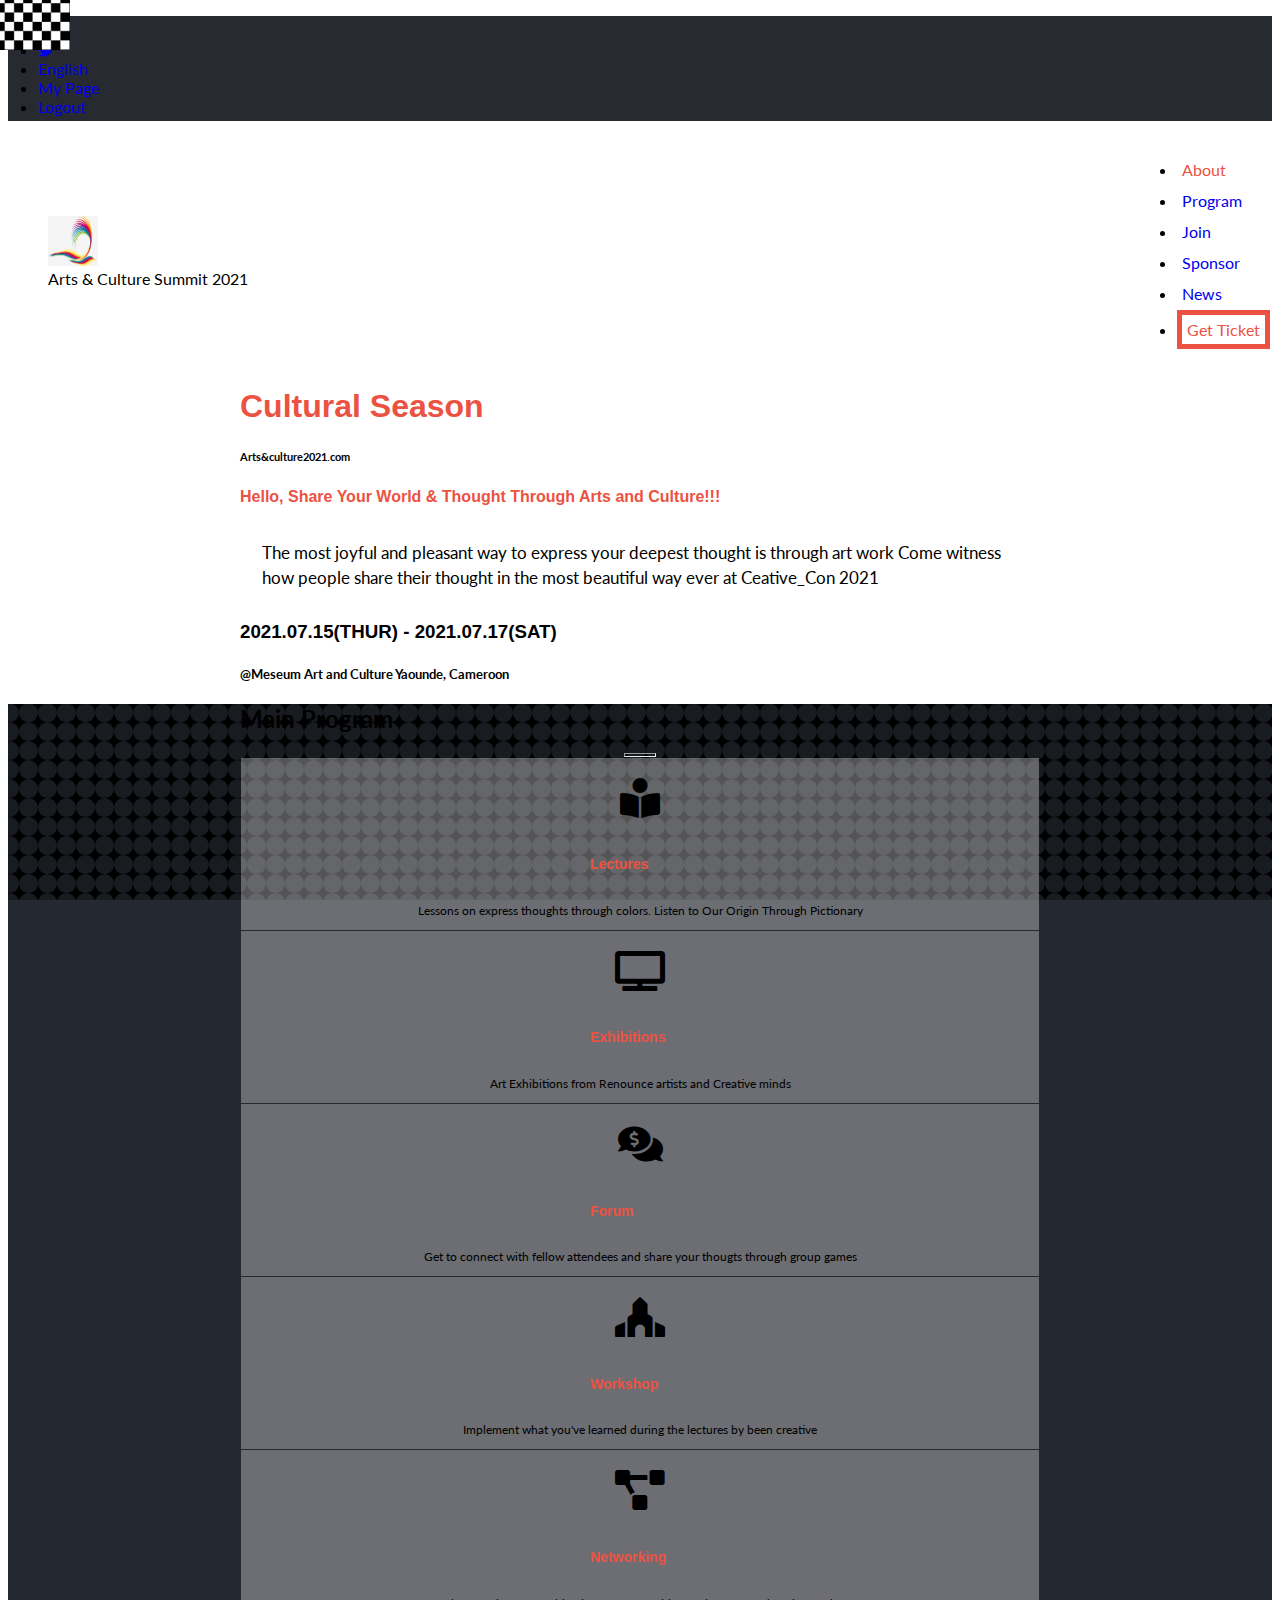
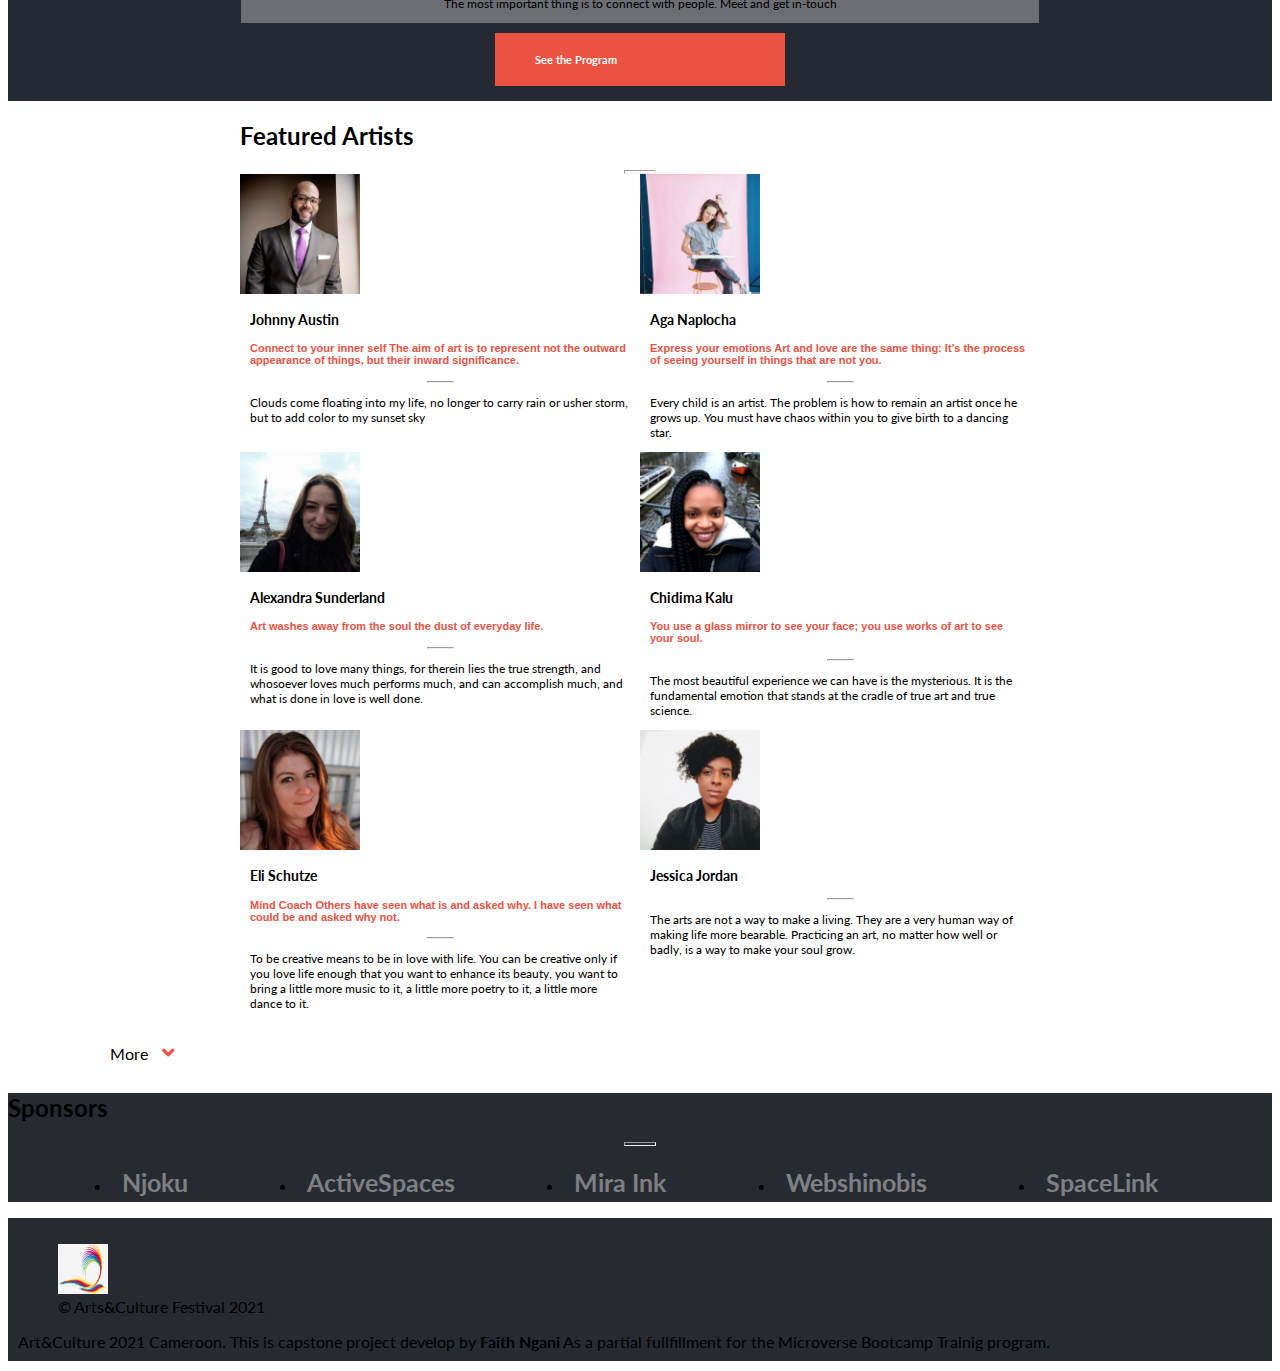
==== commit 44e1fe07: "add styles to the main section of the about" ====
--- a/index.html
+++ b/index.html
@@ -21,10 +21,10 @@
           <li class="px-2 mx-1"><a href="#" class="text-center text-white mx-1">My Page</a></li>
           <li class="px-2 mx-1"><a href="#" class="text-center text-white mx-1">Logout</a></li>
         </ul>
-        <div class="second-header d-flex align-items-center justify-content-space px-5 py-1">
-          <figure class="d-flex flex-fill ms-5 ps-5">
+        <div class="second-header d-flex align-items-center justify-content-space px-4 py-1">
+          <figure class="d-flex flex-fill m-0 ms-5">
             <img src="./assets/images/small-logo.png" alt="Logo" class="image-fluid small-logo"/>
-            <figcaption class="text-center pt-3 fw-bold fs-5">Arts & Culture Summit 2021</figcaption>
+            <figcaption class="pt-2 fw-bold">Arts & Culture Summit 2021</figcaption>
           </figure>
           <ul class="navbar list-unstyled">
             <li><a href="./about.html" class="head-text">About</a></li>
@@ -44,19 +44,17 @@
   <main>
     <section>
       <section class="my-container">
-        <article class="container event p-4 ms-5">
+        <article class="event p-4 ms-5">
           <h1 class="fs-5 fst-normal">Cultural Season</h1>
           <h6 class="fs-6 fst-italic">Arts&culture2021.com</h6>
           <h4 class="fs-1 fw-bold">Hello, Share Your World & Thought Through Arts and Culture!!!</h4>
-          
-          <button type="button" class="btn btn-light">Video</button>
         </article>
         <article class="p-2">
-          <p class="event-details">
+          <p class="event-details p-5">
             The most joyful and pleasant way to express your deepest thought is through art work
             Come witness how people share their thought in the most beautiful way ever at Ceative_Con 2021
           </p>
-          <h3 class="date ps-2 fw-bold">2021.07.15(THUR) - 2021.07.17(SAT)</h3>
+          <h3 class="date text-center fw-bold">2021.07.15(THUR) - 2021.07.17(SAT)</h3>
           <h5 class="ps-2 text-center">@Meseum Art and Culture Yaounde, Cameroon</h5>
         </article>
       </section>
@@ -67,132 +65,137 @@
           <h2 class= "text-center text-white fs-5 pt-5">Main Program</h2>
           <hr class="line">
         </div>
-        <article class="activity">
-          <i class="w-25 fas fa-book-reader text-white"></i>
-          <h4 class="w-25 ">Lectures</h4>
-          <p class="flex-fill text-white pt-3">Lessons on express thoughts through colors. Listen to Our Origin Through Pictionary</p>
-        </article>
-        <article class="activity">
-          <i class="w-25 fas fa-tv text-white"></i>
-          <h4 class="w-25">Exhibitions</h4>
-          <p class="flex-fill  text-white pt-3">Art Exhibitions from Renounce artists and Creative minds</p>
-        </article>
-        <article class="activity">
-          <i class="w-25 fas fa-comments-dollar text-white"></i>
-          <h4 class="w-25">Forum</h4>
-          <p class="flex-fill  text-white pt-3">Get to connect with fellow attendees and share your thougts through group games</p>
-        </article>
-        <article class="activity">
-          <i class="w-25 fas fa-place-of-worship  text-white"></i>
-          <h4 class="w-25">Workshop</h4>
-          <p class="flex-fill text-white pt-3">Implement what you've learned during the lectures by been creative</p>
-        </article>
-        <article class="activity">
-          <i class="w-25 fas fa-project-diagram text-white"></i>
-          <h4 class="w-25 ">Networking</h4>
-          <p class="flex-fill text-white pt-3">The most important thing is to connect with people. Meet and get in-touch</p>
-        </article>
-
+        <section class="row justify-content-md-center">
+          <article class="activity col-md gap-0">
+            <i class="w-25 fas fa-book-reader text-white"></i>
+            <h4 class="w-25 ">Lectures</h4>
+            <p class="flex-fill text-white pt-3">Lessons on express thoughts through colors. Listen to Our Origin Through Pictionary</p>
+          </article>
+          <article class="activity col-md gap-0">
+            <i class="w-25 fas fa-tv text-white"></i>
+            <h4 class="w-25">Exhibitions</h4>
+            <p class="flex-fill  text-white pt-3">Art Exhibitions from Renounce artists and Creative minds</p>
+          </article>
+          <article class="activity col-md gap-0">
+            <i class="w-25 fas fa-comments-dollar text-white"></i>
+            <h4 class="w-25">Forum</h4>
+            <p class="flex-fill  text-white pt-3">Get to connect with fellow attendees and share your thougts through group games</p>
+          </article>
+          <article class="activity col-md gap-0">
+            <i class="w-25 fas fa-place-of-worship  text-white"></i>
+            <h4 class="w-25">Workshop</h4>
+            <p class="flex-fill text-white pt-3">Implement what you've learned during the lectures by been creative</p>
+          </article>
+          <article class="activity col-md gap-0">
+            <i class="w-25 fas fa-project-diagram text-white"></i>
+            <h4 class="w-25 ">Networking</h4>
+            <p class="flex-fill text-white pt-3">The most important thing is to connect with people. Meet and get in-touch</p>
+          </article>
+      </section>
         <h6 class="action-call"><a href="#" class="text-center">See the Program</a></h6>
       </section>
     </section>
 
     <section class="speakers-section">
+      <section class="my-container">
       <div class='m-5'>
         <h2 class= "text-center fw-bold fs-5 pt-5">Featured Artists</h2>
         <hr class="line">
       </div>
-      <div class="d-flex px-3  align-items-center">
-        <div class="speaker-image position-relative "> 
-          <img src="./assets/images/chess.png" class="chess-image" alt="chess Board"/>
-          <img src="./assets/images/johnny-austin-df7ceb11-1000-square.jpg" class="main-image" alt="Johnny Austin"/>
-        </div>
-          
-        <div class="speakers">
-          <h3>Johnny Austin</h3>
-          <h4>Connect to your inner self
-            The aim of art is to represent not the outward appearance of things, but their inward significance.
-          </h4>
-          <hr>
-          <p>Clouds come floating into my life, no longer to carry rain or usher storm, but to add color to my sunset sky</p>
-        </div>
-      </div>
-      <div class="d-flex px-3  align-items-center"> 
-        <div class="speaker-image position-relative">
-          <img src="./assets/images/chess.png" class="chess-image" alt="Chess board"/>
-          <img src="./assets/images/aga-naplocha-23d24d94-1000-square.jpg" class="main-image" alt="Aga Naplocha"/>
-        </div>
-        <div class="speakers">
-          <h3>Aga Naplocha</h3>
-          <h4>Express your emotions
-            Art and love are the same thing: It’s the process of seeing yourself in things that are not you.
-          </h4>
-          <hr>
-          <p>Every child is an artist. The problem is how to remain an artist once he grows up.
-            You must have chaos within you to give birth to a dancing star.
-          </p>
-        </div>
-      </div>
-      <div class="d-none px-3  align-items-center d-md-flex">
-        <div class="speaker-image position-relative"> 
-          <img src="./assets/images/chess.png" class="chess-image" alt="Chess Board"/>
-          <img src="./assets/images/alexandra-sunderland-f61603a4-1000-square.jpg" class="main-image" alt="Alexandra Sunderland"/>
-          
-        </div>
-        <div class="speakers">
-          <h3>Alexandra Sunderland</h3>
-          <h4>Art washes away from the soul the dust of everyday life.</h4>
-          <hr>
-          <p>It is good to love many things, for therein lies the true strength, and whosoever loves 
-            much performs much, and can accomplish much, and what is done in love is well done.</p>
-        </div>
-
-      </div>
-      <div class="d-none px-3  align-items-center d-md-flex">
-        <div class="speaker-image position-relative">
-          <img src="./assets/images/chess.png" class="chess-image" alt="Chess"/>
-          <img src="./assets/images/chidinma-kalu-acc1148d-1000-square.jpg"  class="main-image" alt="Chidima Kalu"/>
-          
-        </div>
-        <div class="speakers">
-          <h3>Chidima Kalu</h3>
-          <h4>You use a glass mirror to see your face; you use works of art to see your soul.</h4>
-          <hr>
-          <p>The most beautiful experience we can have is the mysterious. 
-            It is the fundamental emotion that stands at the cradle of true art and true science.</p>
-        </div>
-      </div>
-      <div class="d-none px-3  align-items-center d-md-flex">
-        <div class="speaker-image position-relative">
-          <img src="./assets/images/chess.png" class="chess-image" alt="Chess Board"/>
-          <img src="./assets/images/eli-schutze-5bccf4f9-1000-square.jpg"  class="main-image" alt="Eli Schutze"/>
-          
-        </div>
-        <div class="speakers">
-          <h3>Eli Schutze</h3>
-          <h4>Mind Coach
-            Others have seen what is and asked why. I have seen what could be and asked why not. 
-          </h4>
-          <hr>
-          <p>To be creative means to be in love with life. You can be creative only if you love life enough that you want to enhance its beauty, 
-            you want to bring a little more music to it, a little more poetry to it, a little more dance to it.</p>
-        </div>
-      </div>
-      <div class="d-none px-3  align-items-center d-md-flex">
-        <div class="speaker-image position-relative">
-          <img src="./assets/images/chess.png" class="chess-image" alt="Chess Board"/>
-          <img src="./assets/images/jessica-jordan-0c8793eb-1000-square.jpg"  class="main-image" alt="Jessica Jordan"/>
-          
-        </div>
-        <div class="speakers">
-          <h3>Jessica Jordan</h3>
-          <hr>
-          <p>The arts are not a way to make a living. They are a very human way of making life more bearable. 
-            Practicing an art, no matter how well or badly, is a way to make your soul grow.</p>
-        </div>
-      </div>
-    </section>
-    <section class="more border">
+      <section class="speaker-container">
+        <div class="d-flex px-3  align-items-center">
+          <div class="speaker-image position-relative "> 
+            <img src="./assets/images/chess.png" class="chess-image" alt="chess Board"/>
+            <img src="./assets/images/johnny-austin-df7ceb11-1000-square.jpg" class="main-image" alt="Johnny Austin"/>
+          </div>
+            
+          <div class="speakers">
+            <h3>Johnny Austin</h3>
+            <h4>Connect to your inner self
+              The aim of art is to represent not the outward appearance of things, but their inward significance.
+            </h4>
+            <hr>
+            <p>Clouds come floating into my life, no longer to carry rain or usher storm, but to add color to my sunset sky</p>
+          </div>
+        </div>
+        <div class="d-flex px-3  align-items-center"> 
+          <div class="speaker-image position-relative">
+            <img src="./assets/images/chess.png" class="chess-image" alt="Chess board"/>
+            <img src="./assets/images/aga-naplocha-23d24d94-1000-square.jpg" class="main-image" alt="Aga Naplocha"/>
+          </div>
+          <div class="speakers">
+            <h3>Aga Naplocha</h3>
+            <h4>Express your emotions
+              Art and love are the same thing: It’s the process of seeing yourself in things that are not you.
+            </h4>
+            <hr>
+            <p>Every child is an artist. The problem is how to remain an artist once he grows up.
+              You must have chaos within you to give birth to a dancing star.
+            </p>
+          </div>
+        </div>
+        <div class="d-none px-3  align-items-center d-md-flex">
+          <div class="speaker-image position-relative"> 
+            <img src="./assets/images/chess.png" class="chess-image" alt="Chess Board"/>
+            <img src="./assets/images/alexandra-sunderland-f61603a4-1000-square.jpg" class="main-image" alt="Alexandra Sunderland"/>
+            
+          </div>
+          <div class="speakers">
+            <h3>Alexandra Sunderland</h3>
+            <h4>Art washes away from the soul the dust of everyday life.</h4>
+            <hr>
+            <p>It is good to love many things, for therein lies the true strength, and whosoever loves 
+              much performs much, and can accomplish much, and what is done in love is well done.</p>
+          </div>
+
+        </div>
+        <div class="d-none px-3  align-items-center d-md-flex">
+          <div class="speaker-image position-relative">
+            <img src="./assets/images/chess.png" class="chess-image" alt="Chess"/>
+            <img src="./assets/images/chidinma-kalu-acc1148d-1000-square.jpg"  class="main-image" alt="Chidima Kalu"/>
+            
+          </div>
+          <div class="speakers">
+            <h3>Chidima Kalu</h3>
+            <h4>You use a glass mirror to see your face; you use works of art to see your soul.</h4>
+            <hr>
+            <p>The most beautiful experience we can have is the mysterious. 
+              It is the fundamental emotion that stands at the cradle of true art and true science.</p>
+          </div>
+        </div>
+        <div class="d-none px-3  align-items-center d-md-flex">
+          <div class="speaker-image position-relative">
+            <img src="./assets/images/chess.png" class="chess-image" alt="Chess Board"/>
+            <img src="./assets/images/eli-schutze-5bccf4f9-1000-square.jpg"  class="main-image" alt="Eli Schutze"/>
+            
+          </div>
+          <div class="speakers">
+            <h3>Eli Schutze</h3>
+            <h4>Mind Coach
+              Others have seen what is and asked why. I have seen what could be and asked why not. 
+            </h4>
+            <hr>
+            <p>To be creative means to be in love with life. You can be creative only if you love life enough that you want to enhance its beauty, 
+              you want to bring a little more music to it, a little more poetry to it, a little more dance to it.</p>
+          </div>
+        </div>
+        <div class="d-none px-3  align-items-center d-md-flex">
+          <div class="speaker-image position-relative">
+            <img src="./assets/images/chess.png" class="chess-image" alt="Chess Board"/>
+            <img src="./assets/images/jessica-jordan-0c8793eb-1000-square.jpg"  class="main-image" alt="Jessica Jordan"/>
+            
+          </div>
+          <div class="speakers">
+            <h3>Jessica Jordan</h3>
+            <hr>
+            <p>The arts are not a way to make a living. They are a very human way of making life more bearable. 
+              Practicing an art, no matter how well or badly, is a way to make your soul grow.</p>
+          </div>
+        </div>
+    </section>
+    </section>
+    </section>
+    <section class="more border d-md-none">
       <span class="p-5 text-center" >More <i class="fas fa-angle-down"></i></span>
     </section>
   </main>
@@ -210,12 +213,14 @@
         <li class="align-middle"><a href="#" class="sponsors">SpaceLink</a></li>
       </ul>
     </div>
-    <div class="last-footer d-flex align-items-center p-5">
-        <div class="w-50">
-          <img src="./assets/images/arts.png" alt="Arts and Culture" class="w-100">
-        </div>
-        <div class="ms-5">
-          <small>&#169; Art&Culture 2021 Cameroon</small>
+    <div class="last-footer d-flex align-items-center px-5 py-2 about-footer">
+      <figure class="d-flex flex-fill m-0 ms-5">
+        <img src="./assets/images/small-logo.png" alt="Logo" class="image-fluid small-logo"/>
+        <figcaption class="pt-2 fw-bold text-white"> &#169; Arts&Culture Festival 2021</figcaption>
+      </figure>
+        <div class="ms-5 text-white px-3 py-5">
+            Art&Culture 2021 Cameroon. This is capstone project develop by <b>Faith Ngani</b>
+            As a partial fullfillment for the Microverse Bootcamp Trainig program.
         </div>
       </div>
   </footer>
--- a/style.css
+++ b/style.css
@@ -117,9 +117,12 @@
 
 .event-details {
   border: 2px solid white;
-  background-color: var(--grey-color);
+  background-color: white;
   padding: 10px;
   margin: 10px;
+  font-size: 17px;
+  font-weight: normal;
+  line-height: 1.5;
 }
 
 /* Speakers Section */
@@ -189,15 +192,18 @@
 
 /* About page styles */
 
-.last-header {
-  align-items: center;
-  justify-content: space-around;
-  width: 50%;
-}
-
 .logo-section figcaption {
   font-family: var(--primary-font);
   font-size: 16px;
+}
+
+.more-info{
+  margin: 10px;
+  padding: 20px;
+  text-align: center;
+}
+.decision {
+  background-color: white;
 }
 
 .past-event {
@@ -206,6 +212,7 @@
   background-size: cover;
 }
 
+
 .limbe-img {
   background: linear-gradient(to right, var(--primary-color-op), var(--primary-color-op)), url(./assets/images/festac.jpeg);
 }
@@ -222,6 +229,10 @@
   background: linear-gradient(to right, var(--primary-color-op), var(--primary-color-op)), url(./assets/images/manyu.jpeg);
 }
 
+.arts {
+  width: 100px !important;
+  padding-left: 10px
+}
 
 /* Media Query */
 
@@ -235,10 +246,9 @@
   }
 
   .desktop-nav > ul {
-    display: flex;
     justify-content: flex-end;
     background-color: var(--black-color);
-    padding: 5px 40px;
+    padding: 5px 30px;
   }
 
 
@@ -255,7 +265,7 @@
   }
 
   .second-header > ul > li {
-    margin: 5px;
+    margin: 2px;
     padding: 5px;
   }
 
@@ -267,4 +277,66 @@
     border: 5px solid var(--primary-color);
   }
 
+  .last-header {
+    justify-content: flex-end;
+    padding: 5px 30px;
+    align-items: center;
+  }
+
+  .last-header > ul > li {
+    margin: 2px;
+    padding: 5px;
+  }
+
+  .my-container {
+    max-width: 800px;
+    margin: auto;
+    
+  }
+
+  .activity {
+    margin: 1px;
+    flex-direction: column;
+    align-items: center;
+  }
+
+  .activity > i {
+    font-size: 40px;
+    max-width: 100%;
+  }
+
+  .actvity > h4 {
+    text-align: center;
+    font-weight: bold;
+    font-size: 20px;
+    max-width: 100%;
+  }
+
+  .activity > p {
+    text-align: center;
+    font-size: 12px;
+  }
+
+  .speaker-container {
+    display:grid;
+    grid-template-columns: auto auto;
+  }
+  
+  .about-event {
+    padding: 10px;
+    
+  }
+
+.logo-section {
+  max-width: 400px;
+  margin: 5px auto;
+  padding: 10px 5px;
+}
+
+.about-footer {
+  background-color: var(--black-color);
+  padding: 10px;
+  margin: 10px 0;
+}
+
 }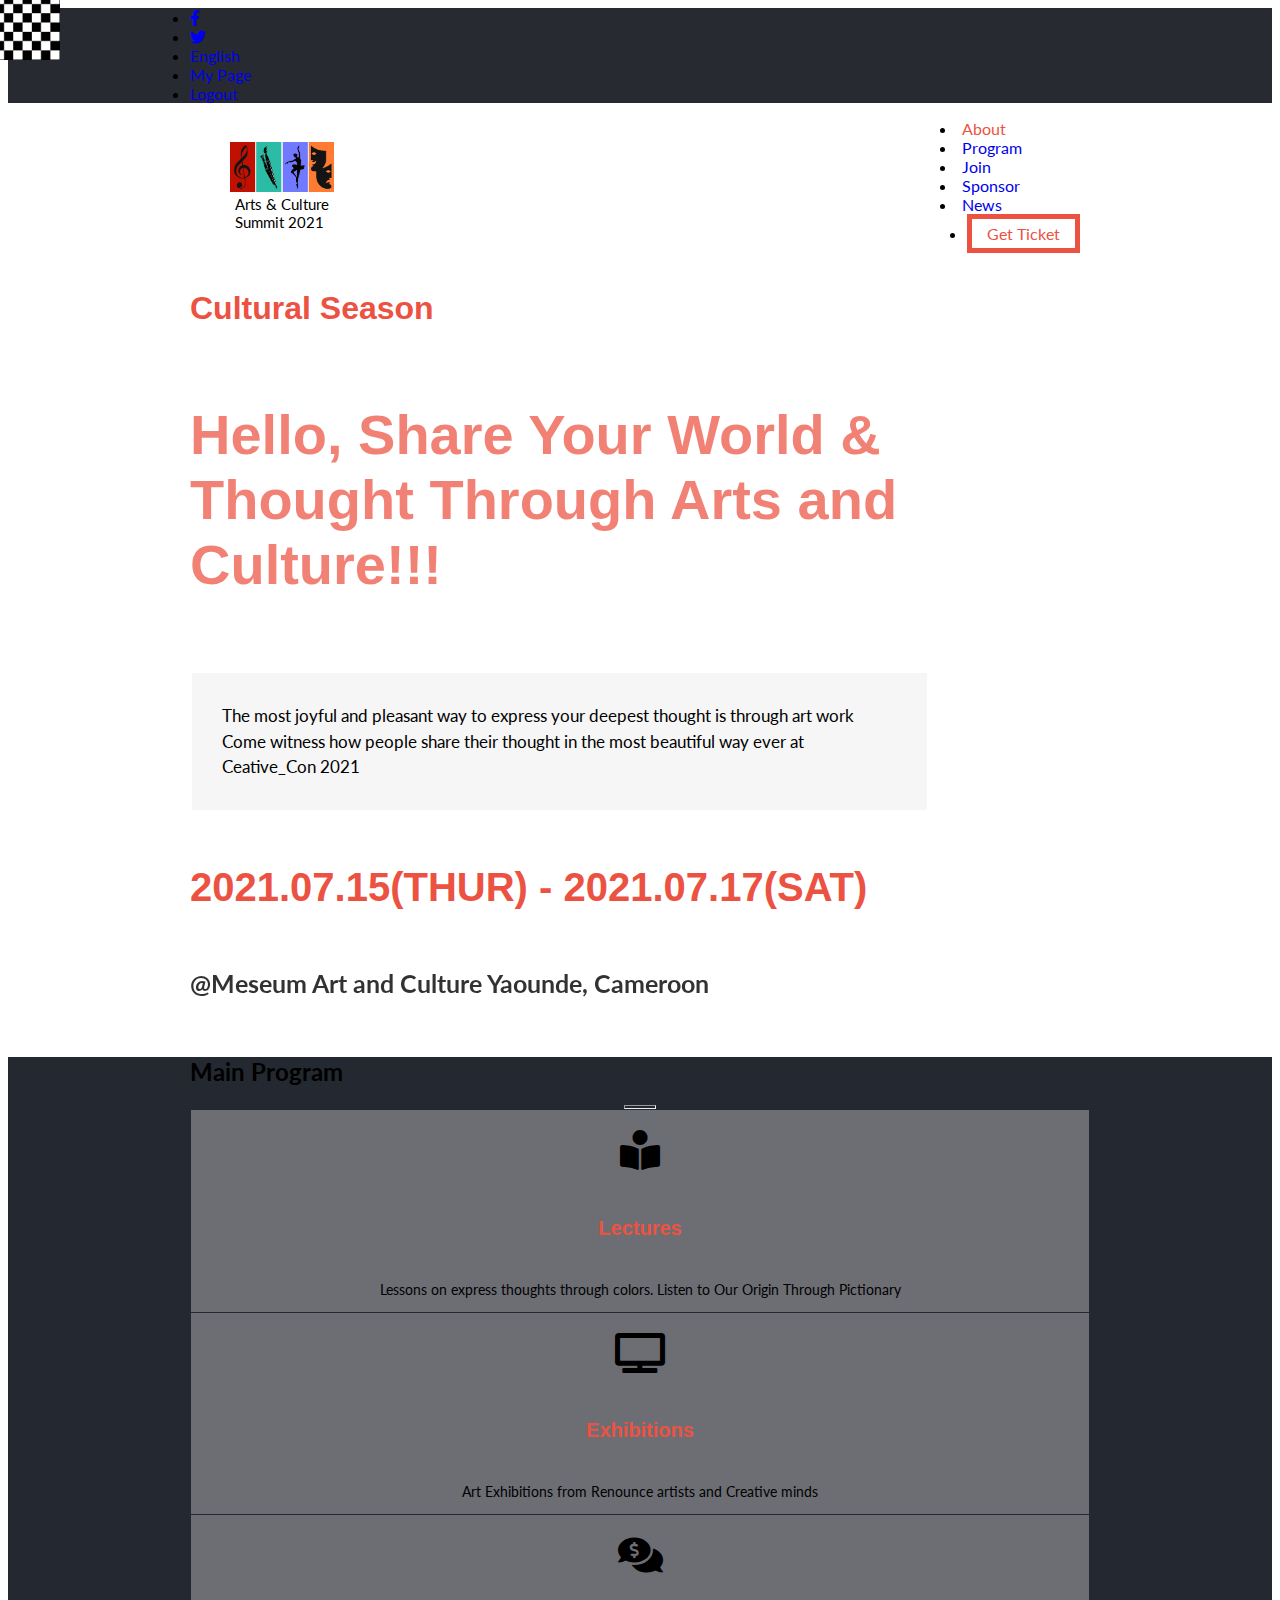
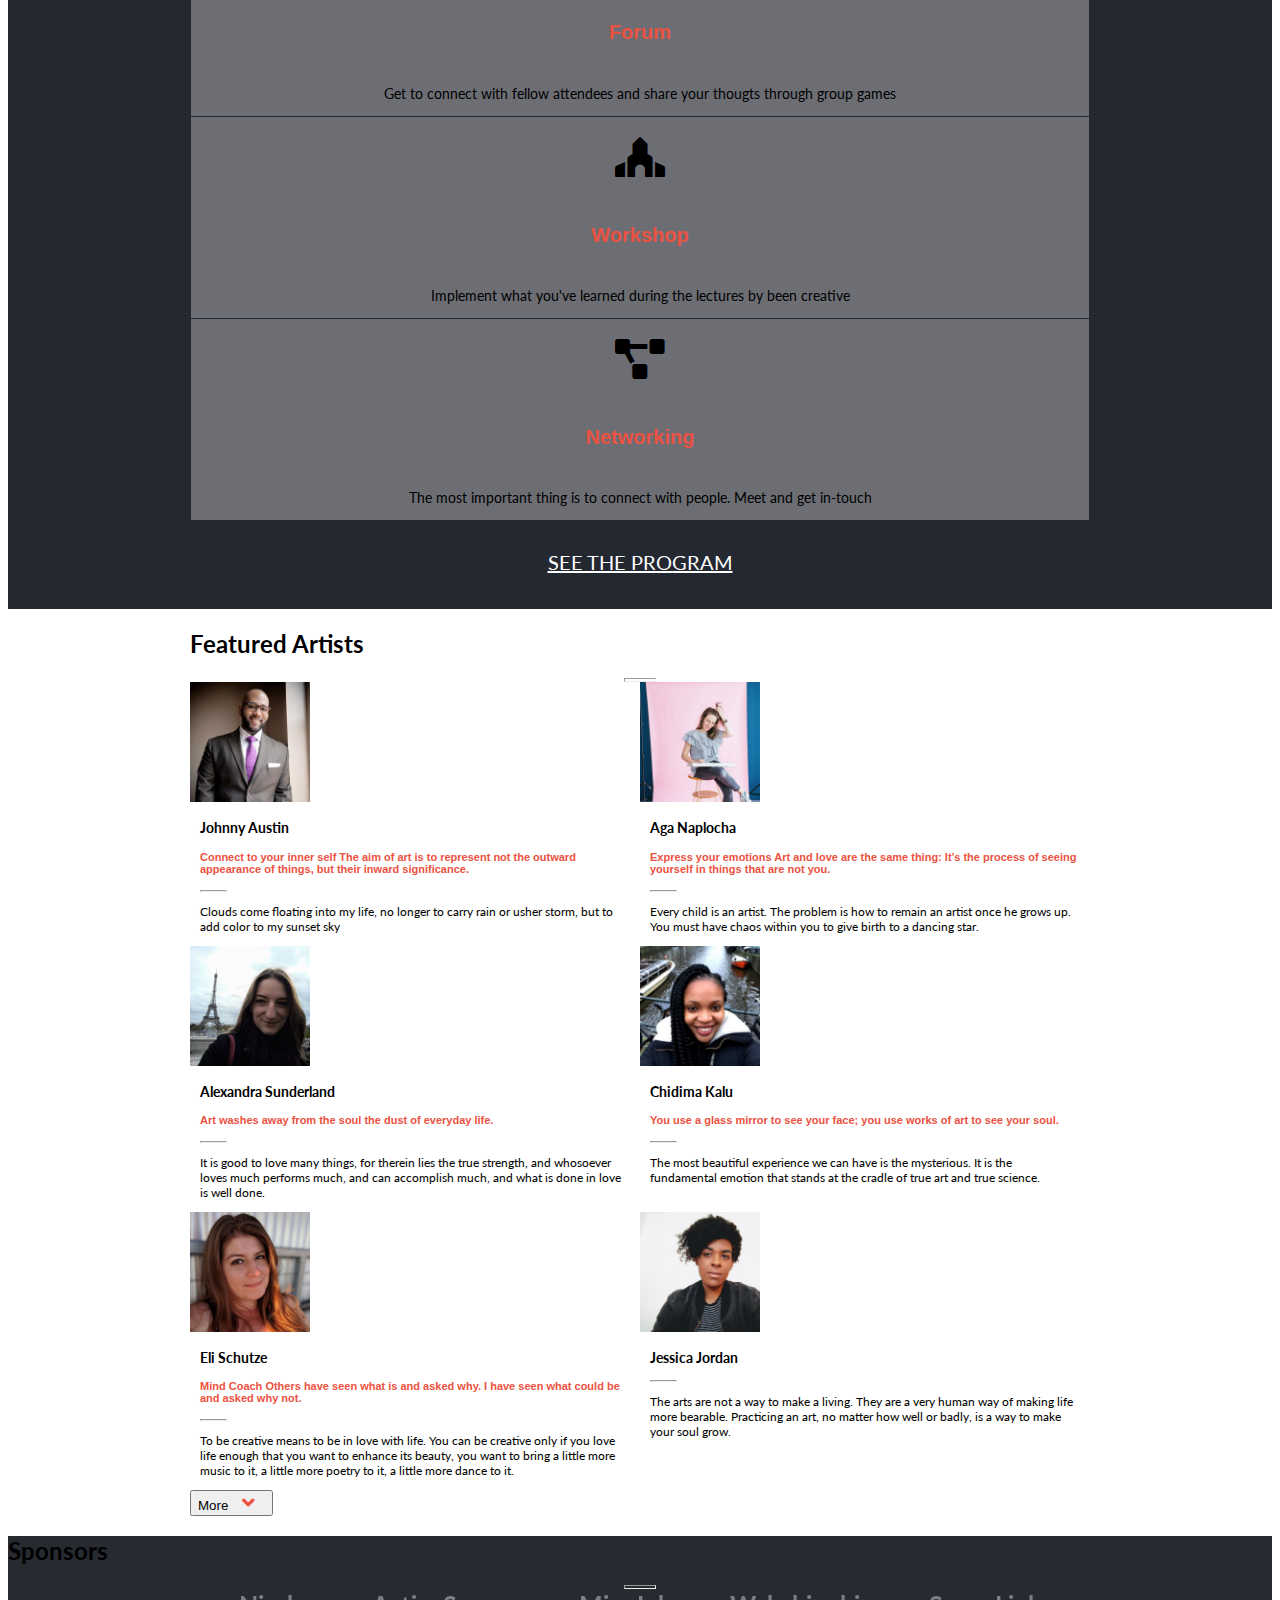
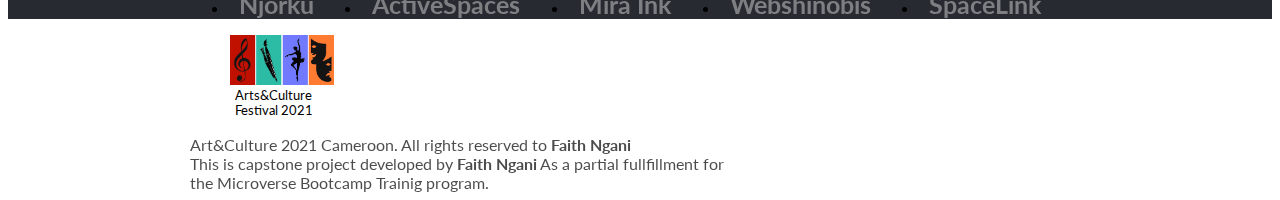
==== commit d5947561: "[home page] optimize styles to match design much closely" ====
--- a/index.html
+++ b/index.html
@@ -14,48 +14,54 @@
   <header>
     <nav>
       <div class="desktop-nav">
-        <ul class="list-unstyled m-0 navbar">
-          <li class="px-2 mx-1"><a href="#" class="text-center text-white mx-1"><i class="fab fa-facebook-f"></i></a></li>
-          <li class="px-2 mx-1"><a href="#" class="text-center text-white mx-1"><i class="fab fa-twitter"></i></a></li>
-          <li class="px-2 mx-1"><a href="#" class="text-center text-white mx-1">English</a></li>
-          <li class="px-2 mx-1"><a href="#" class="text-center text-white mx-1">My Page</a></li>
-          <li class="px-2 mx-1"><a href="#" class="text-center text-white mx-1">Logout</a></li>
-        </ul>
-        <div class="second-header d-flex align-items-center justify-content-space px-4 py-1">
-          <figure class="d-flex flex-fill m-0 ms-5">
-            <img src="./assets/images/small-logo.png" alt="Logo" class="image-fluid small-logo"/>
-            <figcaption class="pt-2 fw-bold">Arts & Culture Summit 2021</figcaption>
-          </figure>
-          <ul class="navbar list-unstyled">
-            <li><a href="./about.html" class="head-text">About</a></li>
-            <li><a href="#" class="text-center link-dark">Program</a></li>
-            <li><a href="#" class="text-center link-dark">Join</a></li>
-            <li><a href="#" class="text-center link-dark">Sponsor</a></li>
-            <li><a href="#" class="text-center link-dark">News</a></li>
-            <li class="action"><a href="./ticket.html" class="head-text">Get Ticket</a></li>
+        <div>
+          <ul class="list-unstyled navbar my-container justify-content-end">
+            <li class="px-2 mx-1"><a href="#" class="text-center text-white mx-1"><i class="fab fa-facebook-f"></i></a></li>
+            <li class="px-2 mx-1"><a href="#" class="text-center text-white mx-1"><i class="fab fa-twitter"></i></a></li>
+            <li class="px-2 mx-1"><a href="#" class="text-center text-white mx-1">English</a></li>
+            <li class="px-2 mx-1"><a href="#" class="text-center text-white mx-1">My Page</a></li>
+            <li class="px-2 mx-1"><a href="#" class="text-center text-white mx-1">Logout</a></li>
           </ul>
         </div>
+
+        <div>
+          <div class="second-header d-flex align-items-center justify-content-space my-container py-1">
+            <figure class="d-flex flex-fill m-0 align-items-center">
+              <img src="./assets/images/arts.png" alt="Logo" class="image-fluid small-logo me-1"/>
+              <figcaption class="fw-bold">Arts & Culture Summit 2021</figcaption>
+            </figure>
+            <ul class="navbar list-unstyled m-0">
+              <li><a href="./about.html" class="head-text">About</a></li>
+              <li><a href="#" class="text-center link-dark">Program</a></li>
+              <li><a href="#" class="text-center link-dark">Join</a></li>
+              <li><a href="#" class="text-center link-dark">Sponsor</a></li>
+              <li><a href="#" class="text-center link-dark">News</a></li>
+              <li class="action"><a href="./ticket.html" class="head-text">Get Ticket</a></li>
+            </ul>
+          </div>
+        </div>
       </div>
       <div class="mobile-display">
-        <i class="fas fa-bars ps-5"></i>
+        <i class="fas fa-bars ps-4 pt-3 fs-1"></i>
       </div>
     </nav>
   </header>
   <main>
     <section>
       <section class="my-container">
-        <article class="event p-4 ms-5">
-          <h1 class="fs-5 fst-normal">Cultural Season</h1>
-          <h6 class="fs-6 fst-italic">Arts&culture2021.com</h6>
-          <h4 class="fs-1 fw-bold">Hello, Share Your World & Thought Through Arts and Culture!!!</h4>
+        <article class="event py-5 text-uppercase">
+          <h1 class="fs-6 fst-normal">Cultural Season</h1>
+          <div class="hero-text">
+            <h4 class="fs-1 fw-bold">Hello, Share Your World & Thought Through Arts and Culture!!!</h4>
+          </div>
         </article>
-        <article class="p-2">
-          <p class="event-details p-5">
+        <article>
+          <p class="event-details">
             The most joyful and pleasant way to express your deepest thought is through art work
             Come witness how people share their thought in the most beautiful way ever at Ceative_Con 2021
           </p>
-          <h3 class="date text-center fw-bold">2021.07.15(THUR) - 2021.07.17(SAT)</h3>
-          <h5 class="ps-2 text-center">@Meseum Art and Culture Yaounde, Cameroon</h5>
+          <h4 class="date text-dark fw-bold">2021.07.15(THUR) - 2021.07.17(SAT)</h4>
+          <h6>@Meseum Art and Culture Yaounde, Cameroon</h6>
         </article>
       </section>
     </section>
@@ -65,7 +71,7 @@
           <h2 class= "text-center text-white fs-5 pt-5">Main Program</h2>
           <hr class="line">
         </div>
-        <section class="row justify-content-md-center">
+        <section class="row justify-content-md-center m-0">
           <article class="activity col-md gap-0">
             <i class="w-25 fas fa-book-reader text-white"></i>
             <h4 class="w-25 ">Lectures</h4>
@@ -91,8 +97,8 @@
             <h4 class="w-25 ">Networking</h4>
             <p class="flex-fill text-white pt-3">The most important thing is to connect with people. Meet and get in-touch</p>
           </article>
-      </section>
-        <h6 class="action-call"><a href="#" class="text-center">See the Program</a></h6>
+        </section>
+        <a href="#" class="text-center">See the Program</a>
       </section>
     </section>
 
@@ -111,7 +117,7 @@
             
           <div class="speakers">
             <h3>Johnny Austin</h3>
-            <h4>Connect to your inner self
+            <h4 class="fst-italic">Connect to your inner self
               The aim of art is to represent not the outward appearance of things, but their inward significance.
             </h4>
             <hr>
@@ -125,7 +131,7 @@
           </div>
           <div class="speakers">
             <h3>Aga Naplocha</h3>
-            <h4>Express your emotions
+            <h4 class="fst-italic">Express your emotions
               Art and love are the same thing: It’s the process of seeing yourself in things that are not you.
             </h4>
             <hr>
@@ -142,7 +148,7 @@
           </div>
           <div class="speakers">
             <h3>Alexandra Sunderland</h3>
-            <h4>Art washes away from the soul the dust of everyday life.</h4>
+            <h4 class="fst-italic">Art washes away from the soul the dust of everyday life.</h4>
             <hr>
             <p>It is good to love many things, for therein lies the true strength, and whosoever loves 
               much performs much, and can accomplish much, and what is done in love is well done.</p>
@@ -157,7 +163,7 @@
           </div>
           <div class="speakers">
             <h3>Chidima Kalu</h3>
-            <h4>You use a glass mirror to see your face; you use works of art to see your soul.</h4>
+            <h4 class="fst-italic">You use a glass mirror to see your face; you use works of art to see your soul.</h4>
             <hr>
             <p>The most beautiful experience we can have is the mysterious. 
               It is the fundamental emotion that stands at the cradle of true art and true science.</p>
@@ -171,7 +177,7 @@
           </div>
           <div class="speakers">
             <h3>Eli Schutze</h3>
-            <h4>Mind Coach
+            <h4 class="fst-italic">Mind Coach
               Others have seen what is and asked why. I have seen what could be and asked why not. 
             </h4>
             <hr>
@@ -195,8 +201,11 @@
     </section>
     </section>
     </section>
-    <section class="more border d-md-none">
-      <span class="p-5 text-center" >More <i class="fas fa-angle-down"></i></span>
+    <section class="my-container">
+      <button class="d-md-none btn btn-flat w-100 m-auto d-flex border py-2 text-uppercase more align-items-center justify-content-center">
+        More
+        <i class="fas fa-angle-down"></i>
+      </button>
     </section>
   </main>
   <footer>
@@ -205,24 +214,30 @@
         <h2 class= "text-center fw-bold fs-5 pt-5 text-white">Sponsors</h2>
         <hr class="line">
       </div>
-      <ul class="list-unstyled">
-        <li class="align-middle"><a href="#" class="sponsors">Njoku</a></li>
+      <ul class="list-unstyled pb-5 my-container mb-0">
+        <li class="align-middle"><a href="#" class="sponsors">Njorku</a></li>
         <li class="align-middle"><a href="#" class="sponsors">ActiveSpaces</a></li>
         <li class="align-middle"><a href="#" class="sponsors">Mira Ink</a></li>
         <li class="align-middle"><a href="#" class="sponsors">Webshinobis</a></li>
         <li class="align-middle"><a href="#" class="sponsors">SpaceLink</a></li>
       </ul>
     </div>
-    <div class="last-footer d-flex align-items-center px-5 py-2 about-footer">
-      <figure class="d-flex flex-fill m-0 ms-5">
-        <img src="./assets/images/small-logo.png" alt="Logo" class="image-fluid small-logo"/>
-        <figcaption class="pt-2 fw-bold text-white"> &#169; Arts&Culture Festival 2021</figcaption>
+    <div class="last-footer d-flex align-items-center py-4 justify-content-center my-container">
+      <figure class="d-flex m-0">
+        <img src="./assets/images/arts.png" alt="Logo" class="image-fluid small-logo me-1"/>
+        <figcaption class="fw-bold"> Arts&Culture Festival 2021</figcaption>
       </figure>
-        <div class="ms-5 text-white px-3 py-5">
-            Art&Culture 2021 Cameroon. This is capstone project develop by <b>Faith Ngani</b>
+      <div class="copyright">
+        <div>
+            Art&Culture 2021 Cameroon. All rights reserved to <b>Faith Ngani</b>
+        </div>
+        <div class="d-none d-md-block mt-2">
+            This is capstone project developed by <b>Faith Ngani</b>
             As a partial fullfillment for the Microverse Bootcamp Trainig program.
         </div>
       </div>
+      
+    </div>
   </footer>
 </body>
 
--- a/style.css
+++ b/style.css
@@ -45,8 +45,25 @@
   display: none;
 }
 
-.mobile-display > i {
-  font-size: 30px;
+.small-logo {
+  height: 50px;
+}
+
+.small-logo + figcaption {
+  width: 100px;
+  font-size: 15px;
+  line-height: 1.2;
+  margin-left: 5px;
+}
+
+.hero-text {
+  background-image: linear-gradient(to right, var(--primary-color-op), var(--primary-color-op)), url(https://images.pexels.com/photos/1313814/pexels-photo-1313814.jpeg?auto=compress&cs=tinysrgb&dpr=2&h=750&w=1260);
+  background-clip: text;
+  -webkit-background-clip: text;
+}
+
+.hero-text h4 {
+  color: transparent;
 }
 
 /* main Section */
@@ -80,7 +97,7 @@
 }
 
 .activity {
-  margin: 5px;
+  margin: 5px 0;
   background-color: #ffffff54;
   display: flex;
   align-items: center;
@@ -117,12 +134,20 @@
 
 .event-details {
   border: 2px solid white;
-  background-color: white;
-  padding: 10px;
-  margin: 10px;
-  font-size: 17px;
-  font-weight: normal;
+  background-color: #f6f6f6;
+  font-size: 13px;
   line-height: 1.5;
+  padding: 15px;
+}
+
+.main-page > section > a:last-child {
+  display: block;
+  width: fit-content;
+  padding: 10px 20px;
+  color: white;
+  background: var(--primary-color);
+  text-transform: uppercase;
+  margin: 10px auto;
 }
 
 /* Speakers Section */
@@ -131,13 +156,14 @@
   width: 75px;
   height: 75px;
   position: absolute;
-  top: -25px;
-  left: -5px;
+  top: -15px;
+  left: -15px;
 }
 
 .main-image {
   height: 120px;
   position: relative;
+  padding-right: 10px;
 }
 
 .speakers {
@@ -147,26 +173,17 @@
 
 .speakers > hr {
   width: 25px;
+  margin: 5px 0;
 }
 
 .speakers > h4 {
   font-size: 11px;
-}
-
-.more {
-  width: 95%;
-  margin: 10px auto;
-}
-
-.more > span {
-  padding: 10px;
-  margin-left: 60px;
 }
 
 .more i {
   font-size: 20px;
   color: var(--primary-color);
-  padding: 10px;
+  padding: 0 10px;
 }
 
 .first-footer {
@@ -176,7 +193,6 @@
 .first-footer ul {
   display: flex;
   justify-content: space-evenly;
-  padding: 5px 5px 5px;
   align-items: center;
   flex-wrap: wrap;
 }
@@ -197,11 +213,12 @@
   font-size: 16px;
 }
 
-.more-info{
+.more-info {
   margin: 10px;
   padding: 20px;
   text-align: center;
 }
+
 .decision {
   background-color: white;
 }
@@ -212,7 +229,6 @@
   background-size: cover;
 }
 
-
 .limbe-img {
   background: linear-gradient(to right, var(--primary-color-op), var(--primary-color-op)), url(./assets/images/festac.jpeg);
 }
@@ -231,13 +247,29 @@
 
 .arts {
   width: 100px !important;
-  padding-left: 10px
-}
+  padding-left: 10px;
+}
+
+.my-container {
+  padding-left: 1.3rem;
+  padding-right: 1.3rem;
+}
+
+.last-footer img + figcaption {
+  font-size: 13px;
+  align-self: center;
+}
+
+.copyright {
+  font-size: 12px;
+  opacity: 0.7;
+}
+
 
 /* Media Query */
 
 @media only screen and (min-width: 768px) {
-  .mobile-display{
+  .mobile-display {
     display: none;
   }
 
@@ -245,28 +277,23 @@
     display: block;
   }
 
-  .desktop-nav > ul {
-    justify-content: flex-end;
+  .desktop-nav > div:first-child {
     background-color: var(--black-color);
-    padding: 5px 30px;
-  }
-
+  }
+
+  .desktop-nav > div:last-child {
+    background-color: white;
+  }
 
   .second-header {
     display: flex;
     justify-content: space-between;
     align-items: center;
-    background-color: white;
-  }
-
-  .small-logo {
-    width: 50px;
-    height: 50px;
   }
 
   .second-header > ul > li {
-    margin: 2px;
-    padding: 5px;
+    margin: 0 10px;
+    padding: 0 5px;
   }
 
   .head-text {
@@ -275,6 +302,8 @@
 
   .action {
     border: 5px solid var(--primary-color);
+    padding: 5px 15px !important;
+    margin-left: 20px !important;
   }
 
   .last-header {
@@ -289,9 +318,29 @@
   }
 
   .my-container {
-    max-width: 800px;
+    max-width: 900px;
     margin: auto;
-    
+    padding-left: 0;
+    padding-right: 0;
+  }
+
+  .hero-text h4 {
+    font-size: 3.5rem !important;
+  }
+
+  .event-details {
+    font-size: 17px;
+    padding: 30px !important;
+    max-width: 75%;
+  }
+
+  .date {
+    font-size: 40px;
+  }
+
+  .event-details ~ h6 {
+    font-size: 25px;
+    opacity: 0.8;
   }
 
   .activity {
@@ -303,9 +352,10 @@
   .activity > i {
     font-size: 40px;
     max-width: 100%;
-  }
-
-  .actvity > h4 {
+    padding: 20px 0;
+  }
+
+  .activity > h4 {
     text-align: center;
     font-weight: bold;
     font-size: 20px;
@@ -314,29 +364,42 @@
 
   .activity > p {
     text-align: center;
-    font-size: 12px;
+    font-size: 14px;
+  }
+
+  .main-page > section > a:last-child {
+    padding: 20px;
+    display: block;
+    color: white;
+    text-transform: uppercase;
+    text-decoration: underline;
+    font-size: 20px;
+    background: transparent;
   }
 
   .speaker-container {
-    display:grid;
+    display: grid;
     grid-template-columns: auto auto;
   }
-  
+
   .about-event {
     padding: 10px;
-    
-  }
-
-.logo-section {
-  max-width: 400px;
-  margin: 5px auto;
-  padding: 10px 5px;
-}
-
-.about-footer {
-  background-color: var(--black-color);
-  padding: 10px;
-  margin: 10px 0;
-}
-
-}+  }
+
+  .logo-section {
+    max-width: 400px;
+    margin: 5px auto;
+    padding: 10px 5px;
+  }
+
+  .about-footer {
+    background-color: var(--black-color);
+    padding: 10px;
+    margin: 10px 0;
+  }
+
+  .copyright {
+    font-size: 1em;
+    max-width: 60%;
+  }
+}
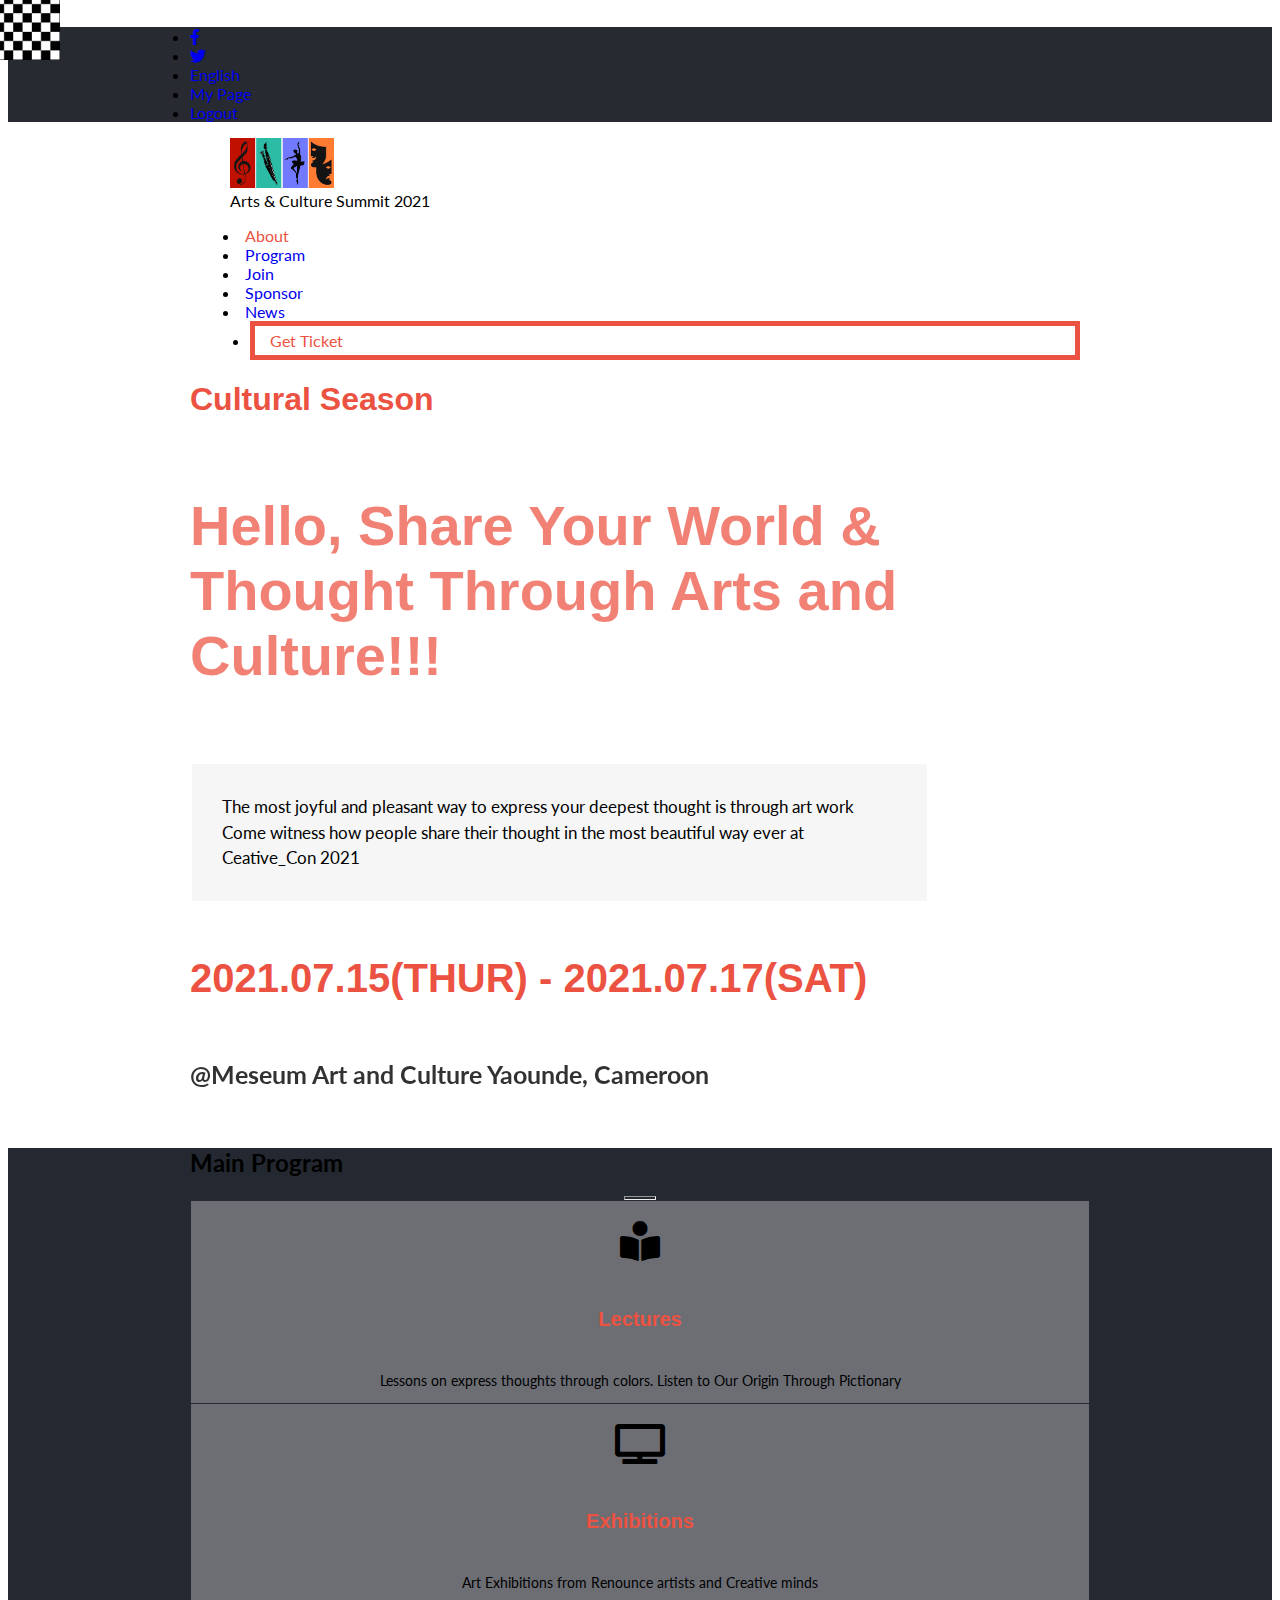
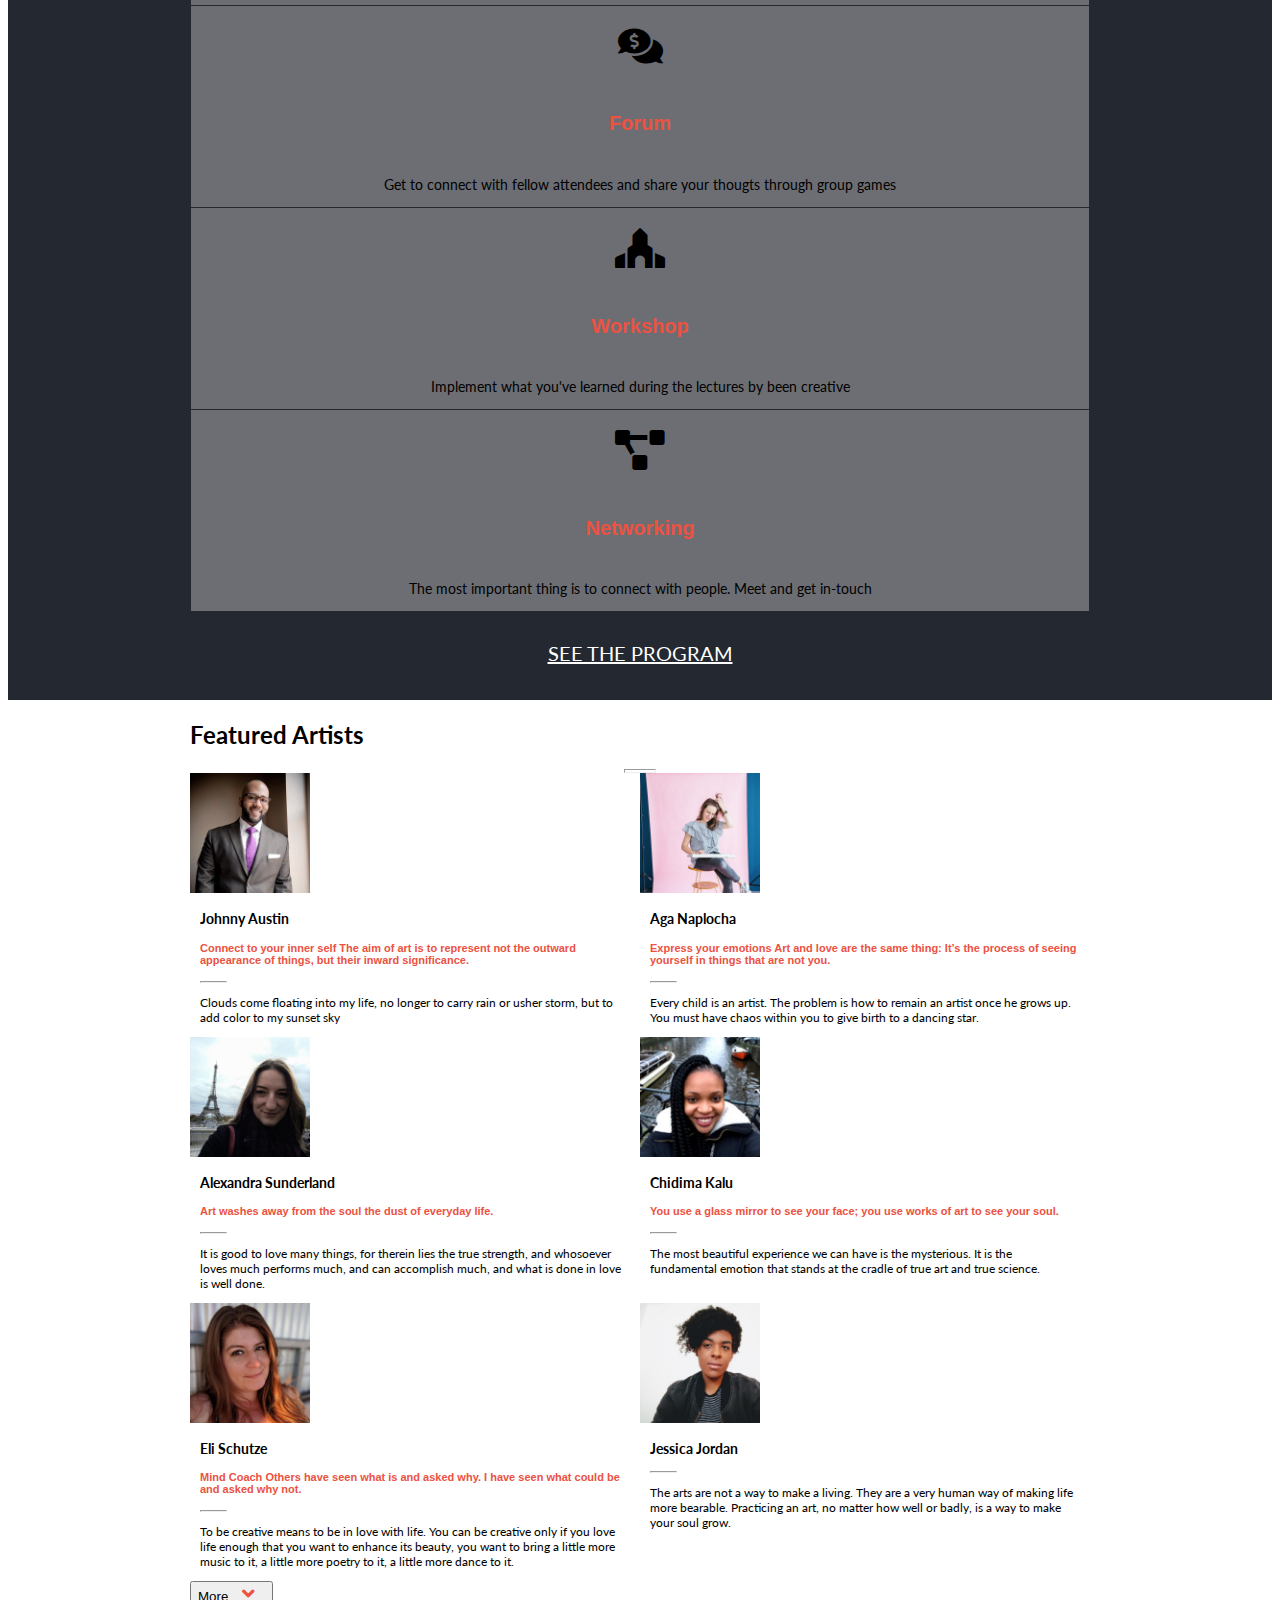
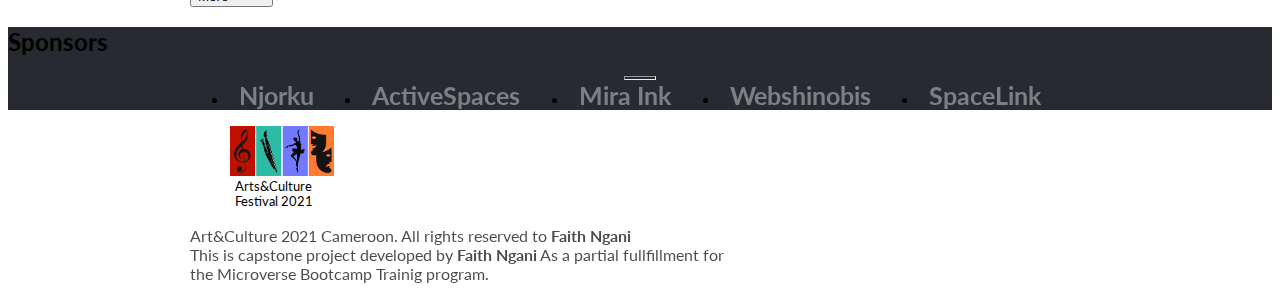
==== commit 186037c9: "add code review recommendations" ====
--- a/index.html
+++ b/index.html
@@ -13,8 +13,9 @@
 <body>
   <header>
     <nav>
+      <input type="checkbox" name="menu" id="nav-checkbox" class="d-none">
       <div class="desktop-nav">
-        <div>
+        <div class="d-none d-md-block">
           <ul class="list-unstyled navbar my-container justify-content-end">
             <li class="px-2 mx-1"><a href="#" class="text-center text-white mx-1"><i class="fab fa-facebook-f"></i></a></li>
             <li class="px-2 mx-1"><a href="#" class="text-center text-white mx-1"><i class="fab fa-twitter"></i></a></li>
@@ -27,7 +28,7 @@
         <div>
           <div class="second-header d-flex align-items-center justify-content-space my-container py-1">
             <figure class="d-flex flex-fill m-0 align-items-center">
-              <img src="./assets/images/arts.png" alt="Logo" class="image-fluid small-logo me-1"/>
+              <a href="#"><img src="./assets/images/arts.png" alt="Logo" class="image-fluid small-logo me-1"/></a>
               <figcaption class="fw-bold">Arts & Culture Summit 2021</figcaption>
             </figure>
             <ul class="navbar list-unstyled m-0">
@@ -42,7 +43,7 @@
         </div>
       </div>
       <div class="mobile-display">
-        <i class="fas fa-bars ps-4 pt-3 fs-1"></i>
+        <label class="fas fa-bars ps-4 pt-3 fs-1 position-relative" for="nav-checkbox"></label>
       </div>
     </nav>
   </header>
@@ -236,7 +237,6 @@
             As a partial fullfillment for the Microverse Bootcamp Trainig program.
         </div>
       </div>
-      
     </div>
   </footer>
 </body>
--- a/style.css
+++ b/style.css
@@ -17,7 +17,7 @@
 /* General Styles */
 
 body {
-  font-family: 'Lato', sans-serif;
+  font-family: var(--secondary-font);
   background: linear-gradient(to bottom, rgba(255, 255, 255, 0.9), rgb(255, 255, 255)), url("./assets/images/culture.jpg");
   background-size: cover;
   background-repeat: no-repeat;
@@ -43,6 +43,46 @@
 
 .desktop-nav {
   display: none;
+  transition: all .3s;
+  position: absolute;
+  top: 0;
+}
+
+input:checked + .desktop-nav {
+  display: flex;
+  flex-direction: column;
+  padding: 60px 20px 0 20px;
+  background: white;
+  left: 0;
+  width: 100%;
+  z-index: 10;
+}
+
+.mobile-display label {
+  z-index: 11;
+}
+
+.second-header.my-container {
+  flex-direction: column;
+  padding: 0;
+}
+
+.head-text {
+  color: var(--primary-color);
+}
+
+.second-header > * {
+  width: 100%;
+}
+
+.second-header .navbar {
+  flex-direction: column;
+  align-items: flex-start;
+}
+
+.second-header .navbar li {
+  width: 100%;
+  padding: 5px 0;
 }
 
 .small-logo {
@@ -62,16 +102,16 @@
   -webkit-background-clip: text;
 }
 
-.hero-text h4 {
-  color: transparent;
-}
-
 /* main Section */
 
 h1,
 h4 {
   color: var(--primary-color);
   font-family: var(--primary-font);
+}
+
+.hero-text h4 {
+  color: transparent;
 }
 
 .date {
@@ -113,7 +153,7 @@
 .activity > h4 {
   font-size: 14px;
   max-width: 100px;
-  min-width: 100px !important;
+  min-width: 100px;
 }
 
 .activity > p {
@@ -213,6 +253,11 @@
   font-size: 16px;
 }
 
+.about-page .event-details {
+  border: 2px solid var(--grey-color);
+  line-height: 1.6;
+}
+
 .more-info {
   margin: 10px;
   padding: 20px;
@@ -221,6 +266,7 @@
 
 .decision {
   background-color: white;
+  border-bottom: 2px solid var(--grey-color);
 }
 
 .past-event {
@@ -230,29 +276,25 @@
 }
 
 .limbe-img {
-  background: linear-gradient(to right, var(--primary-color-op), var(--primary-color-op)), url(./assets/images/festac.jpeg);
+  background-image: linear-gradient(to right, var(--primary-color-op), var(--primary-color-op)), url(./assets/images/festac.jpeg);
 }
 
 .bamenda-img {
-  background: linear-gradient(to right, var(--primary-color-op), var(--primary-color-op)), url(./assets/images/bamenda.jpeg);
+  background-image: linear-gradient(to right, var(--primary-color-op), var(--primary-color-op)), url(./assets/images/bamenda.jpeg);
 }
 
 .bafoussam-img {
-  background: linear-gradient(to right, var(--primary-color-op), var(--primary-color-op)), url(./assets/images/nyanaya.jpeg);
+  background-image: linear-gradient(to right, var(--primary-color-op), var(--primary-color-op)), url(./assets/images/nyanaya.jpeg);
 }
 
 .manyu-img {
-  background: linear-gradient(to right, var(--primary-color-op), var(--primary-color-op)), url(./assets/images/manyu.jpeg);
-}
-
-.arts {
-  width: 100px !important;
-  padding-left: 10px;
+  background-image: linear-gradient(to right, var(--primary-color-op), var(--primary-color-op)), url(./assets/images/manyu.jpeg);
 }
 
 .my-container {
   padding-left: 1.3rem;
   padding-right: 1.3rem;
+  margin: 0;
 }
 
 .last-footer img + figcaption {
@@ -265,6 +307,88 @@
   opacity: 0.7;
 }
 
+.ticket-step {
+  display: flex;
+  align-items: center;
+  padding: 10px 40px;
+  position: relative;
+  border-radius: 50px;
+  border: 1px solid var(--grey-color);
+  max-width: 600px;
+  margin: auto;
+  font-size: 12px;
+}
+
+.ticket-step::before {
+  content: '';
+  display: block;
+  height: 10px;
+  width: 10px;
+  border-radius: 10px;
+  background-color: var(--primary-color);
+  position: absolute;
+  top: 50%;
+  left: 10px;
+  transform: translateY(-50%);
+}
+
+.ticket-step > *:not(:last-child) {
+  margin-right: 10px;
+}
+
+.pay-ticket > div {
+  min-width: 270px;
+  border: 2px solid var(--grey-color);
+  padding: 40px;
+  font-weight: bolder;
+  margin: 5px 3px;
+  flex: 1;
+  display: flex;
+  align-items: center;
+  justify-content: center;
+  font-size: 20px;
+  text-transform: uppercase;
+  cursor: pointer;
+  transition: all 0.3s;
+  background-color: white;
+}
+
+.ticket-table {
+  font-size: 8px;
+  border: 10px solid transparent;
+	border-image: 10 repeating-linear-gradient(-45deg, var(--primary-color) 0, var(--primary-color) 1em, transparent 0, transparent 2em,
+	              #58a 0, #58a 3em, transparent 0, transparent 4em);
+}
+
+.ticket-table > div {
+  display: grid;
+  grid-template-columns: 1fr 1fr 1fr 1fr 1fr;
+}
+
+.pay-ticket > div:hover {
+  transform: scale(1.05);
+  color: var(--primary-color);
+}
+
+.pay-ticket button {
+  max-width: 200px;
+  background: var(--primary-color);
+  color: white;
+  margin: auto;
+  display: block;
+}
+
+.ticket-table > div > div:first-child {
+  font-weight: bold;
+}
+
+.ticket-table .colored > div:not(:first-child) {
+  color: var(--primary-color);
+}
+
+.ticket-table > div:first-child > div:nth-child(3) {
+  grid-column: 3/5;
+}
 
 /* Media Query */
 
@@ -273,8 +397,11 @@
     display: none;
   }
 
-  .desktop-nav {
+  .desktop-nav,
+  input:checked + .desktop-nav {
     display: block;
+    position: relative;
+    padding: 0;
   }
 
   .desktop-nav > div:first-child {
@@ -285,25 +412,61 @@
     background-color: white;
   }
 
-  .second-header {
-    display: flex;
+  .last-header > li {
+    margin: 0 1px;
+    padding: 3px;
+  }
+
+  .second-header.my-container {
     justify-content: space-between;
     align-items: center;
-  }
-
-  .second-header > ul > li {
+    flex-direction: row;
+  }
+
+  .second-header .navbar {
+    flex-direction: row;
+    align-items: center;
+  }
+
+  /* use unset to discard any previous value given to the width */
+  .second-header > * {
+    width: unset;
+  }
+
+  .second-header > ul.navbar > li {
     margin: 0 10px;
     padding: 0 5px;
-  }
-
-  .head-text {
-    color: var(--primary-color);
-  }
-
-  .action {
+    width: unset;
+  }
+
+  .second-header > ul.navbar > li.action {
     border: 5px solid var(--primary-color);
-    padding: 5px 15px !important;
-    margin-left: 20px !important;
+    padding: 5px 15px;
+    margin-left: 20px;
+  }
+
+  .activity {
+    margin: 1px;
+    flex-direction: column;
+    align-items: center;
+  }
+
+  .activity > i {
+    font-size: 40px;
+    max-width: 100%;
+    padding: 20px 0;
+  }
+
+  .activity > h4 {
+    text-align: center;
+    font-weight: bold;
+    font-size: 20px;
+    max-width: 100%;
+  }
+
+  .activity > p {
+    text-align: center;
+    font-size: 14px;
   }
 
   .last-header {
@@ -312,9 +475,12 @@
     align-items: center;
   }
 
-  .last-header > ul > li {
-    margin: 2px;
-    padding: 5px;
+  .last-header li:not(:first-child) i {
+    color: var(--primary-color-op);
+  }
+
+  .last-header h6 {
+    margin: 0;
   }
 
   .my-container {
@@ -330,8 +496,12 @@
 
   .event-details {
     font-size: 17px;
-    padding: 30px !important;
+    padding: 30px;
     max-width: 75%;
+  }
+
+  .about-page .event-details {
+    max-width: 90%;
   }
 
   .date {
@@ -341,30 +511,6 @@
   .event-details ~ h6 {
     font-size: 25px;
     opacity: 0.8;
-  }
-
-  .activity {
-    margin: 1px;
-    flex-direction: column;
-    align-items: center;
-  }
-
-  .activity > i {
-    font-size: 40px;
-    max-width: 100%;
-    padding: 20px 0;
-  }
-
-  .activity > h4 {
-    text-align: center;
-    font-weight: bold;
-    font-size: 20px;
-    max-width: 100%;
-  }
-
-  .activity > p {
-    text-align: center;
-    font-size: 14px;
   }
 
   .main-page > section > a:last-child {
@@ -386,20 +532,34 @@
     padding: 10px;
   }
 
+  .about-event > h4 {
+    max-width: 80%;
+    margin: auto;
+    font-size: 55px;
+  }
+
   .logo-section {
-    max-width: 400px;
+    max-width: 70%;
     margin: 5px auto;
-    padding: 10px 5px;
+    padding: 5px;
+  }
+
+  .ticket-table{
+    font-size: 13px;
   }
 
   .about-footer {
     background-color: var(--black-color);
     padding: 10px;
-    margin: 10px 0;
   }
 
   .copyright {
     font-size: 1em;
     max-width: 60%;
   }
-}
+
+  .about-footer figcaption,
+  .about-footer .copyright {
+    color: white;
+  }
+}
